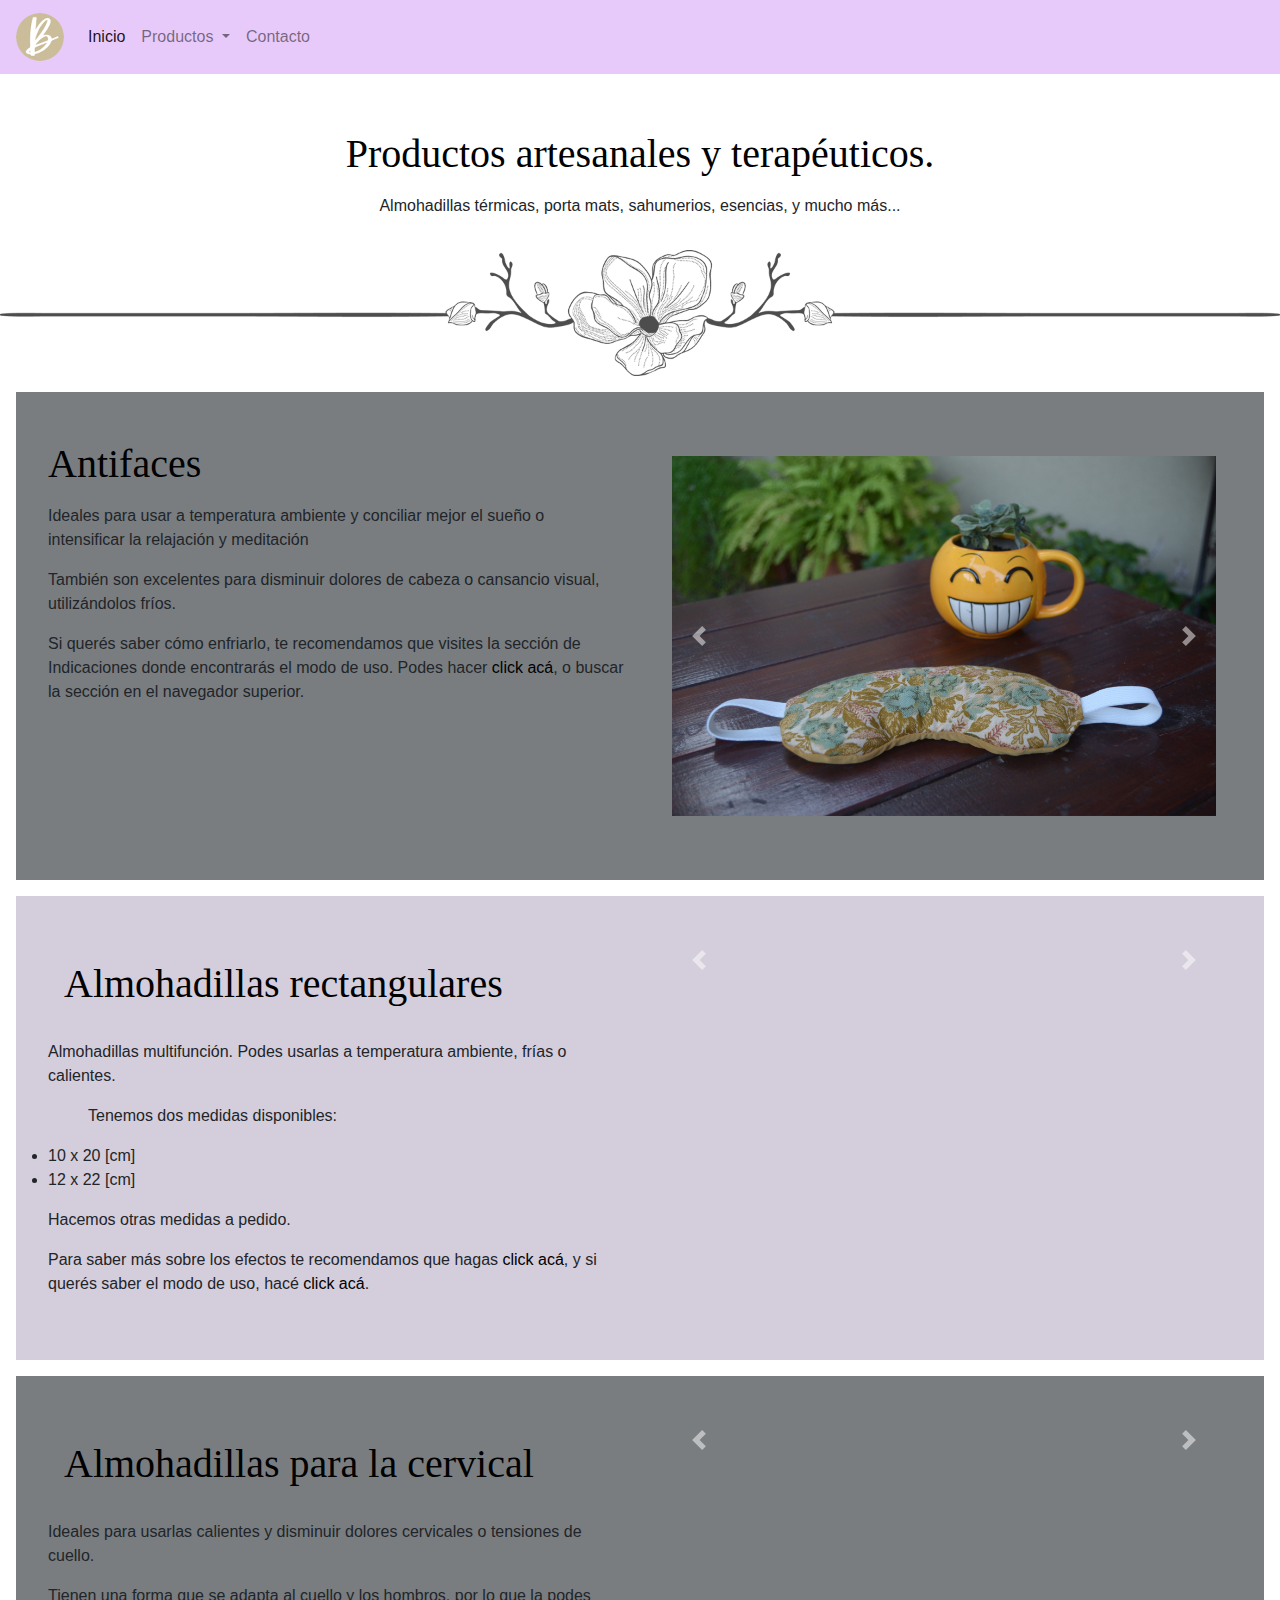
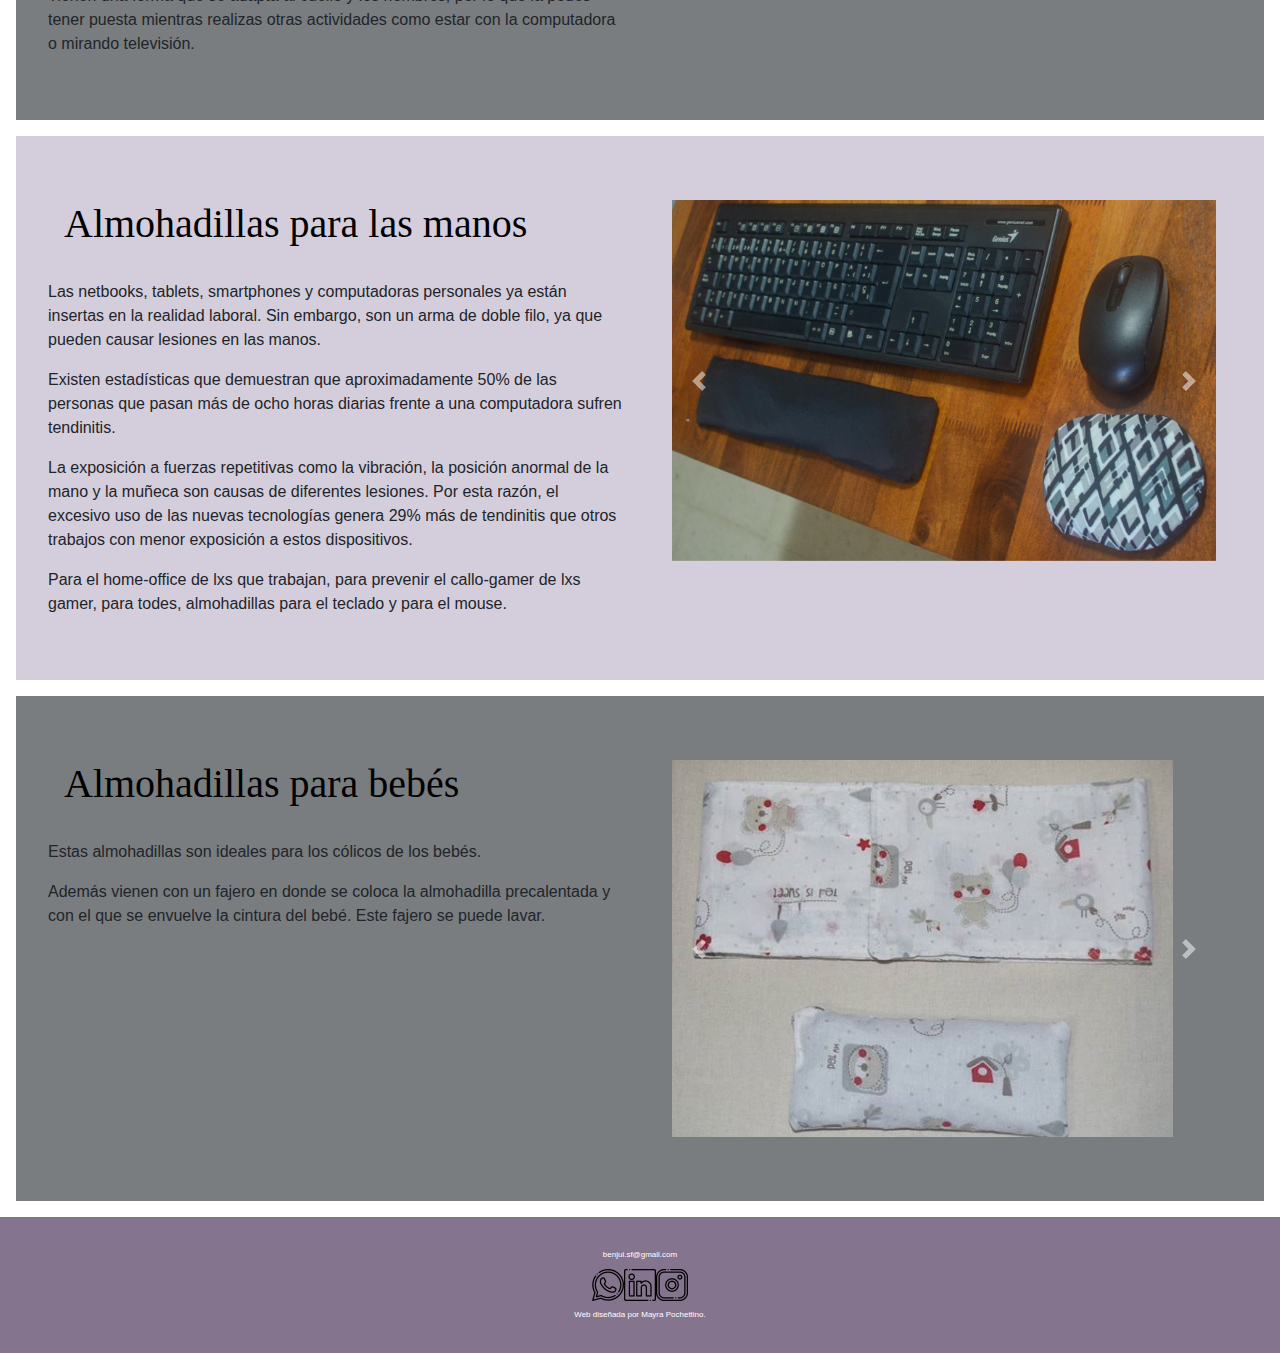
==== Almohadillas.html @ 1a46c36b "varios cambios y agregue almohadillas" ====
<!DOCTYPE html>
<html>

<head>
    <meta charset="utf-8" />
    <title>Benjui - Productos</title>
    <meta name="viewport" content="width=device-width, initial-scale=1.0" />
    <link rel="stylesheet" href="/css/bootstrap.css">

</head>

<body>

    <script src="https://code.jquery.com/jquery-3.4.1.slim.min.js"
        integrity="sha384-J6qa4849blE2+poT4WnyKhv5vZF5SrPo0iEjwBvKU7imGFAV0wwj1yYfoRSJoZ+n"
        crossorigin="anonymous"></script>
    <script src="https://cdn.jsdelivr.net/npm/popper.js@1.16.0/dist/umd/popper.min.js"
        integrity="sha384-Q6E9RHvbIyZFJoft+2mJbHaEWldlvI9IOYy5n3zV9zzTtmI3UksdQRVvoxMfooAo"
        crossorigin="anonymous"></script>
    <script src="https://stackpath.bootstrapcdn.com/bootstrap/4.4.1/js/bootstrap.min.js"
        integrity="sha384-wfSDF2E50Y2D1uUdj0O3uMBJnjuUD4Ih7YwaYd1iqfktj0Uod8GCExl3Og8ifwB6"
        crossorigin="anonymous"></script>

    <header>

        <nav
            class="navbar navbar-expand-lg navbar-light bg-nav justify-content-center mx-auto text-center justify-content-md-center">
            <a class="navbar-brand"> <img src="/iconB48.png"> </a>
            <button class="navbar-toggler" type="button" data-toggle="collapse" data-target="#navbarNav"
                aria-controls="navbarNav" aria-expanded="false" aria-label="Toggle navigation">
                <span class="navbar-toggler-icon"></span>
            </button>
            <div class="collapse navbar-collapse" id="navbarSupportedContent">
                <ul class="navbar-nav mr-auto">
                    <li class="nav-item active text-center">
                        <a class="nav-link" href="index.html">Inicio</a>
                    </li>
                    <li class="nav-item dropdown">
                        <a class="nav-link dropdown-toggle" href="Productos.html" id="navbarDropdown" role="button"
                            data-toggle="dropdown" aria-haspopup="true" aria-expanded="false">
                            Productos<span class="sr-only">(current)</span>
                        </a>
                        <div class="dropdown-menu" aria-labelledby="navbarDropdown">
                            <a class="dropdown-item" href="Almohadillas.html">Almohadillas</a>
                            <a class="dropdown-item" href="#">Porta Mat</a>
                            <a class="dropdown-item" href="#">Kits de regalo</a>
                            <a class="dropdown-item" href="#">Especial fiestas</a>
                            <div class="dropdown-divider"></div>
                        </div>
                    </li>
                    <li class="nav-item">
                        <a class="nav-link" href="Contacto.html">Contacto</a>
                    </li>
                </ul>
            </div>
                  </nav>

        <div id="menu px-lg-5">
            <br />
            <div class="row justify-content-center align-items-center mx-lg-n5">
                <div class="col-auto justify-content-center py-3 px-lg-5 ">
                    <h1 class="text-center m-3">Productos artesanales y terapéuticos.</h1>
                    <p class="text-center m-3">Almohadillas térmicas, porta mats, sahumerios, esencias, y mucho más...
                    </p>
                </div>
            </div>

        </div>
    </header>

    <div class="justify-content-center text-center mx-auto">
        <img src="/separador.png" class="img-fluid rounded ">
    </div>

    <div id="container" class="m-3 p-3 bg-secondary">
        <div class="row justify-content-center align-items-top mx-auto">
            <div class="col-12 col-md-6  m-3 p-3 mx-auto">
                <h1 id="Antifaces">Antifaces</h1>
                <p>Ideales para usar a temperatura ambiente y conciliar mejor el sueño o intensificar la relajación y
                    meditación</p>
                <p>También son excelentes para disminuir dolores de cabeza o cansancio visual, utilizándolos fríos.</p>
                <p>Si querés saber cómo enfriarlo, te recomendamos que visites la sección de Indicaciones donde
                    encontrarás el modo de uso. Podes hacer <a href="Indicaciones.htlm #ModoDeUso">click acá</a>, o
                    buscar la sección en el navegador superior.</p>
            </div>
            <div class="col-12 col-md-6  m-3 p-3 mx-auto">
                <div id="carouselExampleControls" class="carousel slide p-3" data-ride="carousel">
                    <div class="carousel-inner">
                        <div class="carousel-item active">
                            <img src="/benjui/antifaz/antifaz1.JPG" class="d-block img-fluid" alt="" />
                        </div>
                        <div class="carousel-item">
                            <img src="/benjui/antifaz/antifaz2.JPG" class="d-block img-fluid" alt="" />
                        </div>
                        <div class="carousel-item">
                            <img src="/benjui/antifaz/antifaz3.JPG" class="d-block img-fluid" alt="" />
                        </div>
                        <div class="carousel-item">
                            <img src="/benjui/antifaz/antifaz4.JPG" class="d-block img-fluid" alt="" />
                        </div>
                        <div class="carousel-item">
                            <img src="/benjui/antifaz/antifaz5.JPG" class="d-block img-fluid" alt="" />
                        </div>
                    </div>
                    <a class="carousel-control-prev" href="#carouselExampleControls" role="button" data-slide="prev">
                        <span class="carousel-control-prev-icon" aria-hidden="true"></span>
                        <span class="sr-only">Previous</span>
                    </a>
                    <a class="carousel-control-next" href="#carouselExampleControls" role="button" data-slide="next">
                        <span class="carousel-control-next-icon" aria-hidden="true"></span>
                        <span class="sr-only">Next</span>
                    </a>
                </div>
            </div>
        </div>
    </div>



    <div id="container" class="m-3 p-3 bg-primary">
        <div class="row justify-content-center align-items-top mx-auto">
            <div class="col-12 col-md-6  m-3 p-3 mx-auto">
                <h1 id="Almohadillas" class="p-3">Almohadillas rectangulares</h1>
                <p>Almohadillas multifunción. Podes usarlas a temperatura ambiente, frías o calientes.</p>
                <ul>Tenemos dos medidas disponibles:</ul>
                <li>10 x 20 [cm]</li>
                <li>12 x 22 [cm]</li>
                <p>Hacemos otras medidas a pedido.</p>
                <p>Para saber más sobre los efectos te recomendamos que hagas <a href="Efectos.html">click acá</a>, y si
                    querés saber el modo de uso, hacé <a href="Indicaciones.html #ModoDeUso">click acá</a>.</p>
            </div>
            <div class="col-12 col-md-6  m-3 p-3 mx-auto">
                <div id="carouselExampleControls" class="carousel slide p-3" data-ride="carousel">
                    <div class="carousel-inner">
                        <div class="carousel-item active">
                            <img src="/benjui/almohadilla/almohadilla1.JPG" class="d-block img-fluid" alt="" />
                        </div>
                        <div class="carousel-item">
                            <img src="/benjui/almohadilla/almohadilla2.JPG" class="d-block img-fluid" alt="" />
                        </div>
                        <div class="carousel-item">
                            <img src="/benjui/almohadilla/almohadilla3.JPG" class="d-block img-fluid" alt="" />
                        </div>
                        <div class="carousel-item">
                            <img src="/benjui/almohadilla/almohadilla4.JPG" class="d-block img-fluid" alt="" />
                        </div>
                    </div>
                    <a class="carousel-control-prev" href="#carouselExampleControls" role="button" data-slide="prev">
                        <span class="carousel-control-prev-icon" aria-hidden="true"></span>
                        <span class="sr-only">Previous</span>
                    </a>
                    <a class="carousel-control-next" href="#carouselExampleControls" role="button" data-slide="next">
                        <span class="carousel-control-next-icon" aria-hidden="true"></span>
                        <span class="sr-only">Next</span>
                    </a>
                </div>
            </div>
        </div>
    </div>

    <div id="container" class="m-3 p-3 bg-secondary">
        <div class="row justify-content-center align-items-top mx-auto">
            <div class="col-12 col-md-6  m-3 p-3 mx-auto">
                <h1 id="Cervical" class="p-3">Almohadillas para la cervical</h1>
                <p>Ideales para usarlas calientes y disminuir dolores cervicales o tensiones de cuello.</p>
                <p>Tienen una forma que se adapta al cuello y los hombros, por lo que la podes tener puesta mientras
                    realizas otras actividades como estar con la computadora o mirando televisión.</p>
            </div>
            <div class="col-12 col-md-6  m-3 p-3 mx-auto">
                <div id="carouselExampleControls" class="carousel slide p-3" data-ride="carousel">
                    <div class="carousel-inner">
                        <div class="carousel-item active">
                            <img src="/benjui/cervical/cervical1.JPG" class="d-block img-fluid" alt="" />
                        </div>
                        <div class="carousel-item">
                            <img src="/benjui/cervical/cervical2.JPG" class="d-block img-fluid" alt="" />
                        </div>
                    </div>
                    <a class="carousel-control-prev" href="#carouselExampleControls" role="button" data-slide="prev">
                        <span class="carousel-control-prev-icon" aria-hidden="true"></span>
                        <span class="sr-only">Previous</span>
                    </a>
                    <a class="carousel-control-next" href="#carouselExampleControls" role="button" data-slide="next">
                        <span class="carousel-control-next-icon" aria-hidden="true"></span>
                        <span class="sr-only">Next</span>
                    </a>
                </div>
            </div>
        </div>
    </div>

    <div id="container" class="m-3 p-3 bg-primary">
        <div class="row justify-content-center align-items-top mx-auto">
            <div class="col-12 col-md-6  m-3 p-3 mx-auto">
                <h1 id="Computadora" class="p-3">Almohadillas para las manos</h1>
                <p>Las netbooks, tablets, smartphones y computadoras personales ya están insertas en la realidad
                    laboral. Sin embargo, son un arma de doble filo, ya que pueden causar lesiones en las manos.</p>
                <p>Existen estadísticas que demuestran que aproximadamente 50% de las personas que pasan más de ocho
                    horas diarias frente a una computadora sufren tendinitis.</p>
                <p>La exposición a fuerzas repetitivas como la vibración, la posición anormal de la mano y la muñeca son
                    causas de diferentes lesiones. Por esta razón, el excesivo uso de las nuevas tecnologías genera 29%
                    más de tendinitis que otros trabajos
                    con menor exposición a estos dispositivos.
                </p>
                <p>Para el home-office de lxs que trabajan, para prevenir el callo-gamer de lxs gamer, para todes,
                    almohadillas para el teclado y para el mouse.
                </p>
            </div>
            <div class="col-12 col-md-6  m-3 p-3 mx-auto">
                <div id="carouselExampleControls" class="carousel slide p-3" data-ride="carousel">
                    <div class="carousel-inner">
                        <div class="carousel-item active">
                            <img src="/benjui/compu/compu1.jpg" class="d-block img-fluid" alt="" />
                        </div>
                        <div class="carousel-item">
                            <img src="/benjui/compu/compu2.jpg" class="d-block img-fluid" alt="" />
                        </div>
                        <div class="carousel-item">
                            <img src="/benjui/compu/compu3.jpg" class="d-block img-fluid" alt="" />
                        </div>
                        <div class="carousel-item">
                            <img src="/benjui/compu/compu4.jpg" class="d-block img-fluid" alt="" />
                        </div>
                    </div>
                    <a class="carousel-control-prev" href="#carouselExampleControls" role="button" data-slide="prev">
                        <span class="carousel-control-prev-icon" aria-hidden="true"></span>
                        <span class="sr-only">Previous</span>
                    </a>
                    <a class="carousel-control-next" href="#carouselExampleControls" role="button" data-slide="next">
                        <span class="carousel-control-next-icon" aria-hidden="true"></span>
                        <span class="sr-only">Next</span>
                    </a>
                </div>
            </div>
        </div>
    </div>

    <div id="container" class="m-3 bg-secondary p-3">
        <div class="row justify-content-center align-items-top mx-auto">
            <div class="col-12 col-md-6  m-3 p-3 mx-auto">
                <h1 id="Fajero" class="p-3">Almohadillas para bebés</h1>
                <p>Estas almohadillas son ideales para los cólicos de los bebés.</p>
                <p>Además vienen con un fajero en donde se coloca la almohadilla precalentada y con el que se envuelve
                    la cintura del bebé. Este fajero se puede lavar.</p>
            </div>
            <div class="col-12 col-md-6  m-3 p-3 mx-auto">
                <div id="carouselExampleControls" class="carousel slide p-3" data-ride="carousel">
                    <div class="carousel-inner">
                        <div class="carousel-item active">
                            <img src="/benjui/fajero/fajero1.jpg" class="d-block img-fluid" alt="" />
                        </div>
                        <div class="carousel-item">
                            <img src="/benjui/fajero/fajero2.jpg" class="d-block img-fluid" alt="" />
                        </div>
                    </div>
                    <a class="carousel-control-prev" href="#carouselExampleControls" role="button" data-slide="prev">
                        <span class="carousel-control-prev-icon" aria-hidden="true"></span>
                        <span class="sr-only">Previous</span>
                    </a>
                    <a class="carousel-control-next" href="#carouselExampleControls" role="button" data-slide="next">
                        <span class="carousel-control-next-icon" aria-hidden="true"></span>
                        <span class="sr-only">Next</span>
                    </a>
                </div>
            </div>
        </div>
    </div>

     <!--
        <div class="row justify-content-center align-items-top mx-auto">
            <div class="col-12 col-sm-6 col-md-4 col-lg-3 justify-content-center m-3 p-3 mx-auto ">
                <img src="/benjui/antifaz1x1.jpg" class="img-fluid rounded" alt="...">
                <h3>Antifaz</h3>
                <p>Con semillas de lino y flores de lavanda orgánica.</p>
                <a href="#Antifaces"><button type="button" class="btn btn-outline-dark">Ver más</button></a>
            </div>


            <div class="col-12 col-sm-6 col-md-4 col-lg-3 justify-content-center m-3 p-3 mx-auto">
                <img src="/benjui/almohadilla1x1.jpg" class="img-fluid rounded" alt="...">
                <h3>Almohadillas rectangulares</h3>
                <p>Dos medidas disponibles. Se hacen otros tamaños a pedido.</p>
                <a href="#Almohadillas"><button type="button" class="btn btn-outline-dark">Ver más</button></a>
            </div>

            <div class="col-12 col-sm-6 col-md-4 col-lg-3 justify-content-center m-3 p-3 mx-auto">
                <img src="/benjui/cervical1x1.jpg" class="img-fluid rounded" alt="...">
                <h3>Almohadillas cervical</h3>
                <p>Con semillas de trigo y flores de lavanda orgánica.</p>
                <a href="#Cervical"><button type="button" class="btn btn-outline-dark">Ver más</button></a>
            </div>

            <div class="col-12 col-sm-6  col-md-4 col-lg-3 justify-content-center m-3 p-3 mx-auto">
                <img src="/benjui/compu1x1.jpg" class="img-fluid rounded" alt="...">
                <h3>Almohadillas para la computadora</h3>
                <p>Para el teclado y el mouse. </p>
                <a href="#Computadora"><button type="button" class="btn btn-outline-dark">Ver más</button></a>
            </div>

            <div class="col-12 col-sm-6  col-md-4 col-lg-3 justify-content-center m-3 p-3 mx-auto">
                <img src="/benjui/fajero1x1-1.jpg" class="img-fluid rounded" alt="...">
                <h3>Almohadillas para bebés</h3>
                <p>Almohadilla rectangular + fajero.</p>
                <a href="#Fajero"><button type="button" class="btn btn-outline-dark">Ver más</button></a>
            </div>
        </div>
    </div>

    <div class="justify-content-center text-center mx-auto">
        <img src="/separador.png" class="img-fluid rounded ">
    </div>



-->

    <footer>
        <div id="pie">
            </br>
            <p>benjui.sf@gmail.com</p>
            <div class="row justify-content-center align-items-center">
                <a href="https://wa.me/5493424329839"><img src="/wsp.png" /></a>
                <a href="https://ar.linkedin.com/in/maypochettino"><img src="/in.png"></a>
                <a href="https://www.instagram.com/maypochettino/"><img src="/ig.png"></a>
            </div>
            <p>Web diseñada por Mayra Pochettino. </p>
            </br>
        </div>


    </footer>


</body>

</html>
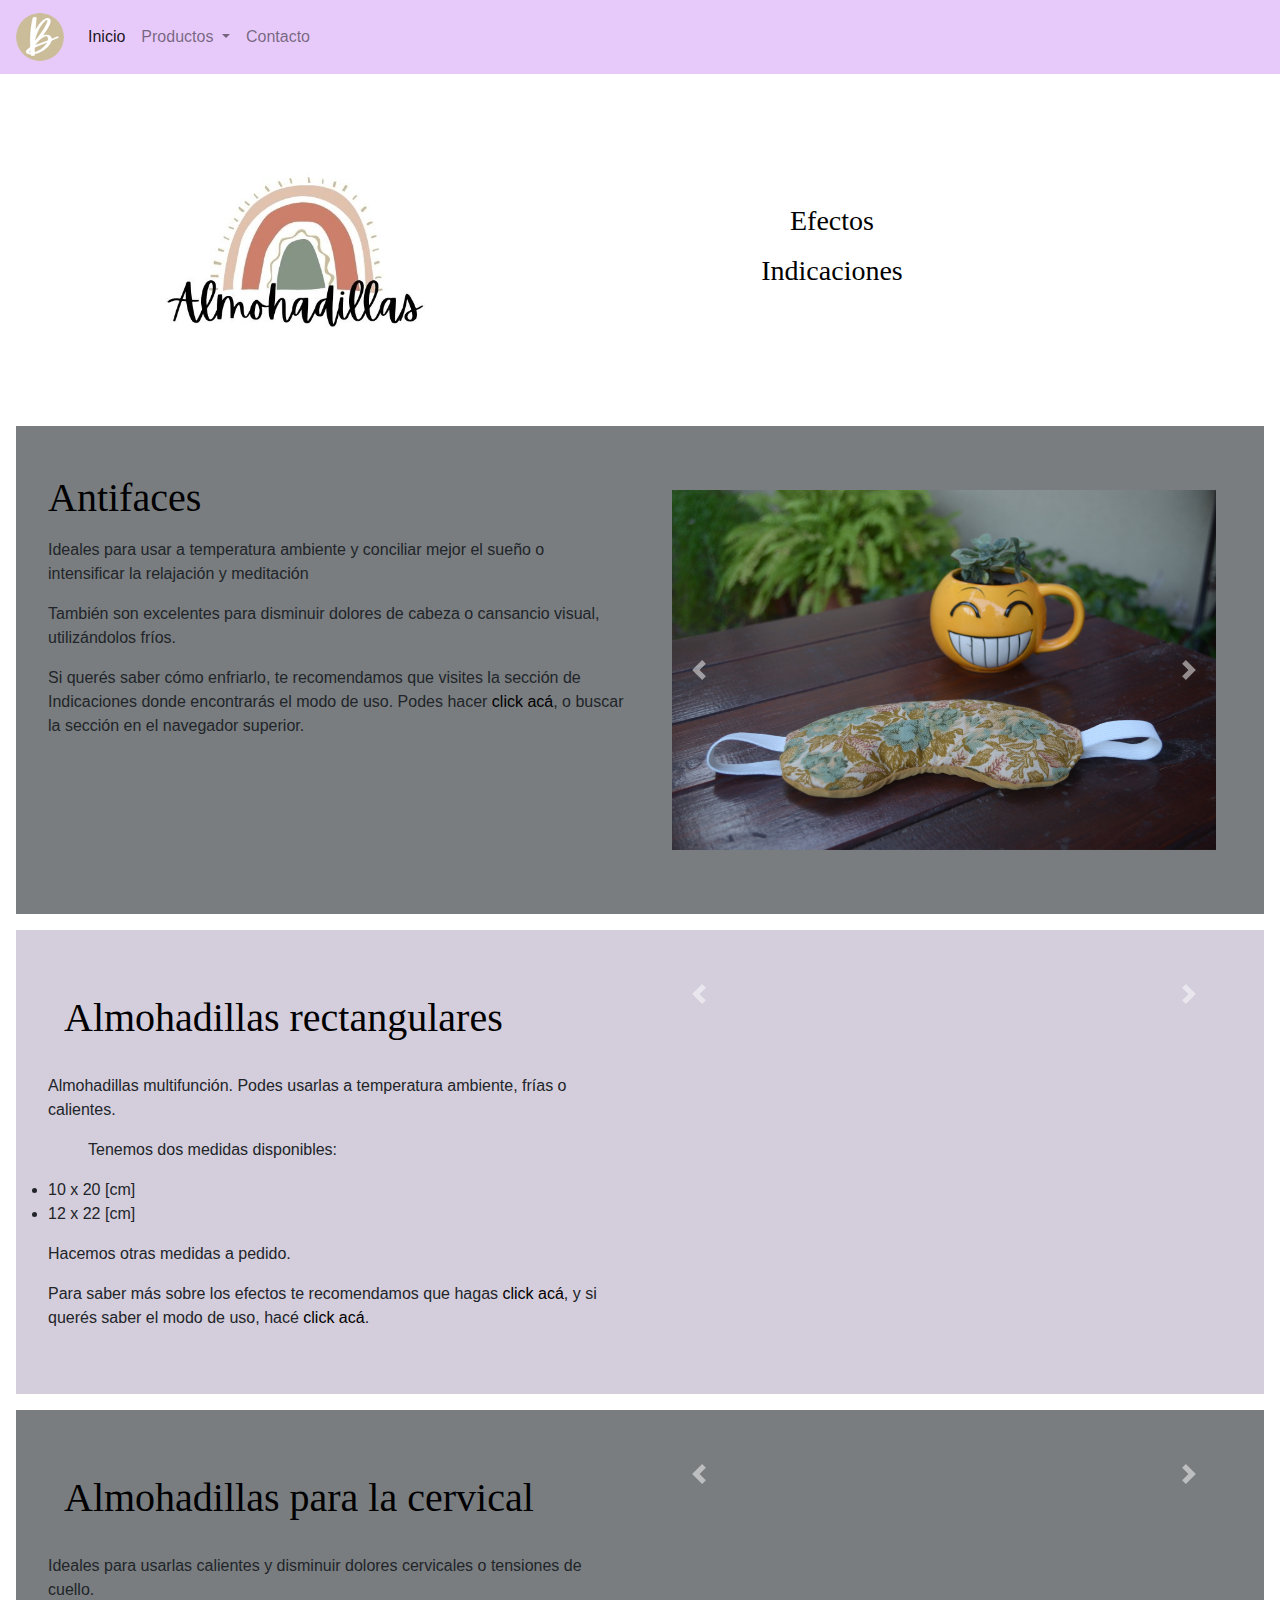
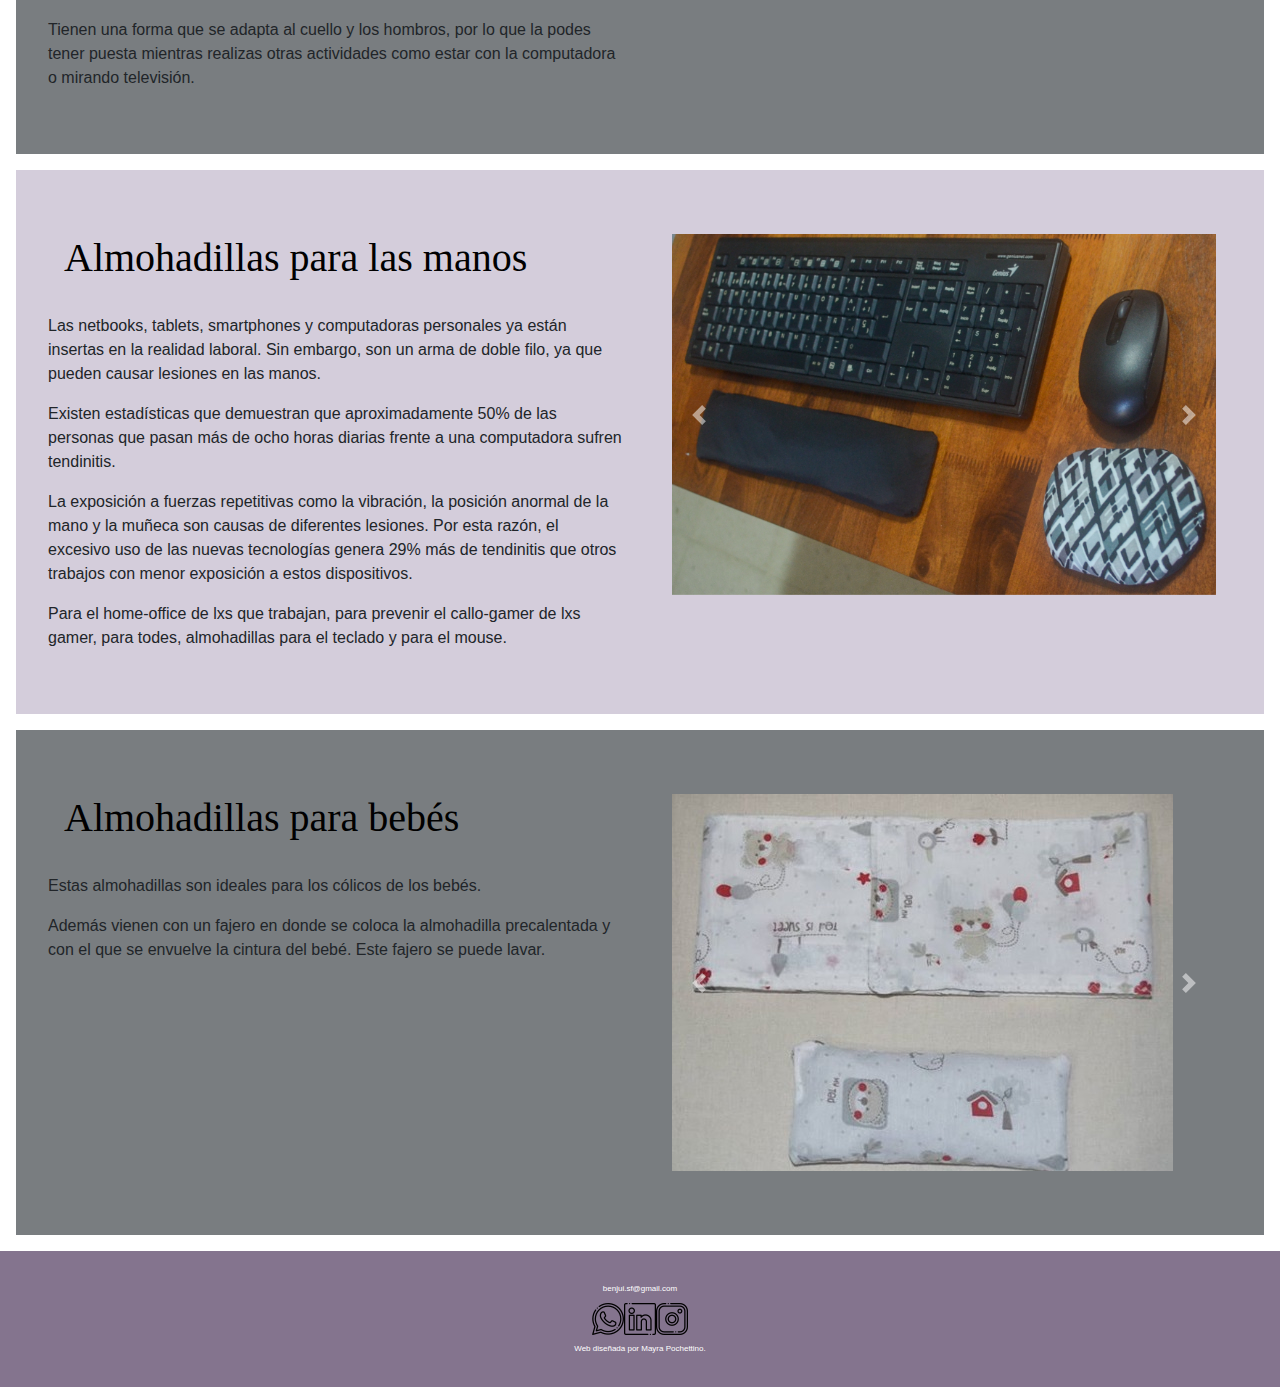
==== commit ab40d762: "cambios" ====
--- a/Almohadillas.html
+++ b/Almohadillas.html
@@ -41,6 +41,7 @@
                             Productos<span class="sr-only">(current)</span>
                         </a>
                         <div class="dropdown-menu" aria-labelledby="navbarDropdown">
+                            <a class="dropdown-item" href="Productos.html">Todos</a>
                             <a class="dropdown-item" href="Almohadillas.html">Almohadillas</a>
                             <a class="dropdown-item" href="#">Porta Mat</a>
                             <a class="dropdown-item" href="#">Kits de regalo</a>
@@ -53,24 +54,24 @@
                     </li>
                 </ul>
             </div>
-                  </nav>
+        </nav>
 
         <div id="menu px-lg-5">
             <br />
             <div class="row justify-content-center align-items-center mx-lg-n5">
-                <div class="col-auto justify-content-center py-3 px-lg-5 ">
-                    <h1 class="text-center m-3">Productos artesanales y terapéuticos.</h1>
-                    <p class="text-center m-3">Almohadillas térmicas, porta mats, sahumerios, esencias, y mucho más...
-                    </p>
-                </div>
-            </div>
-
-        </div>
+                <div class="col-md-3 justify-content-center px-lg-3 ">
+                    <img src="/Almohadillas.jpg" class="rounded w-100" alt="...">
+                </div>
+                <div class="col-md-6 justify-content-center px-lg-3">
+                    <h3 class="text-center">
+                    <ul><a href="Efectos.html">Efectos</a></ul>
+                    <ul><a href="Indicaciones.html">Indicaciones</a></ul>
+                    </h3>
+                </div>
+            </div>
+        </div>
+
     </header>
-
-    <div class="justify-content-center text-center mx-auto">
-        <img src="/separador.png" class="img-fluid rounded ">
-    </div>
 
     <div id="container" class="m-3 p-3 bg-secondary">
         <div class="row justify-content-center align-items-top mx-auto">
@@ -266,7 +267,7 @@
         </div>
     </div>
 
-     <!--
+    <!--
         <div class="row justify-content-center align-items-top mx-auto">
             <div class="col-12 col-sm-6 col-md-4 col-lg-3 justify-content-center m-3 p-3 mx-auto ">
                 <img src="/benjui/antifaz1x1.jpg" class="img-fluid rounded" alt="...">
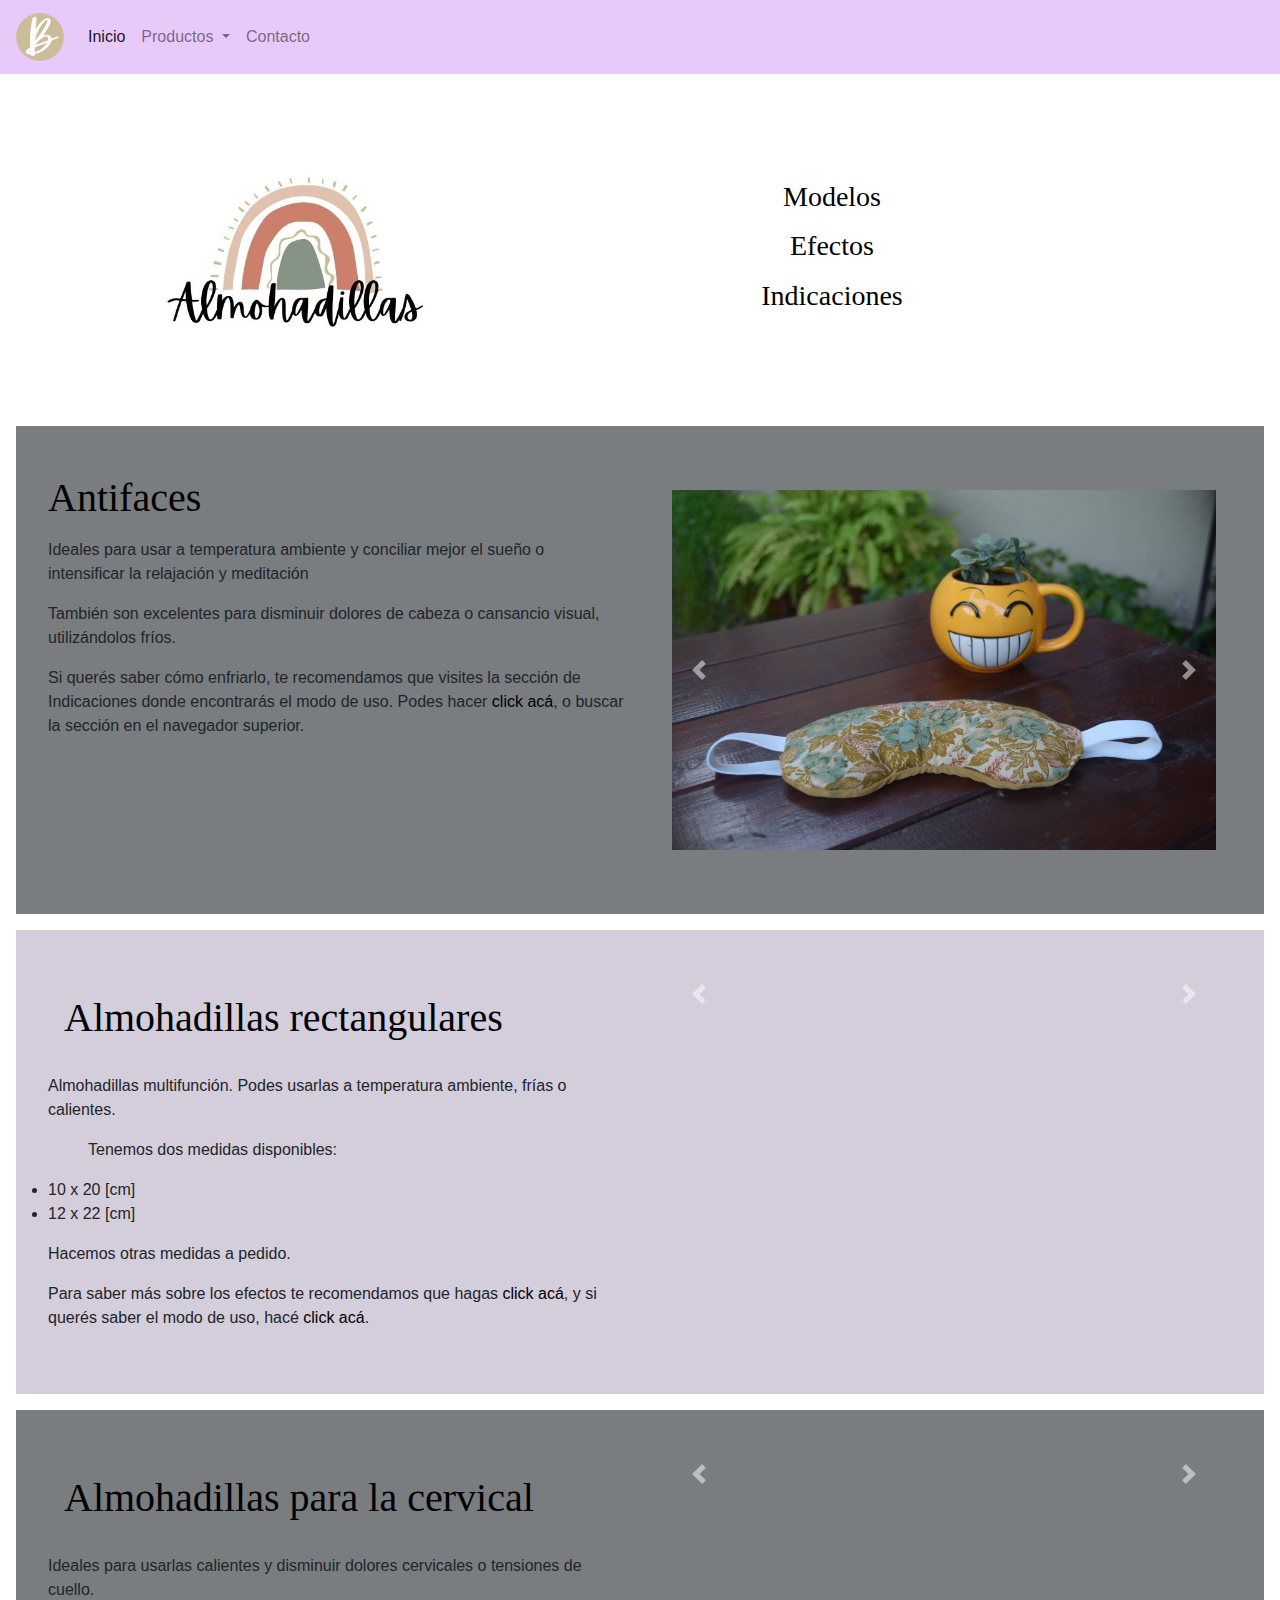
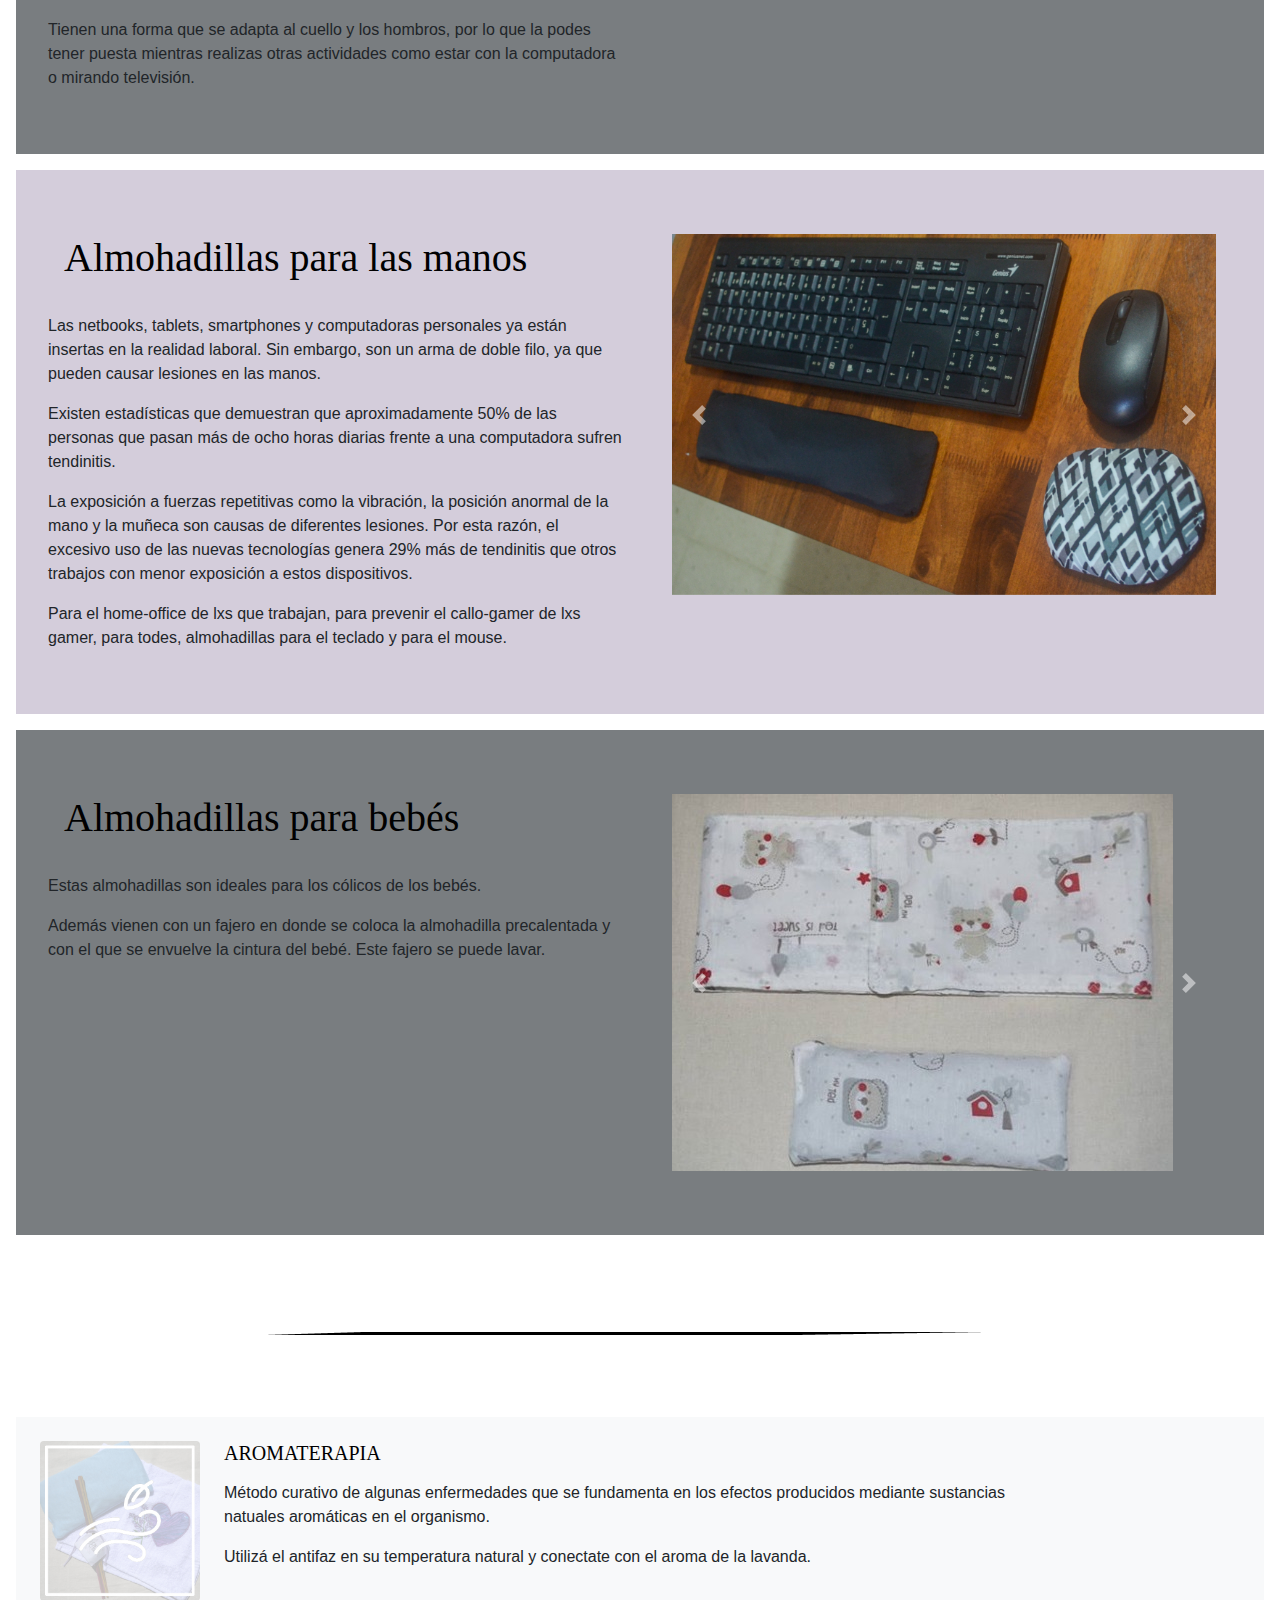
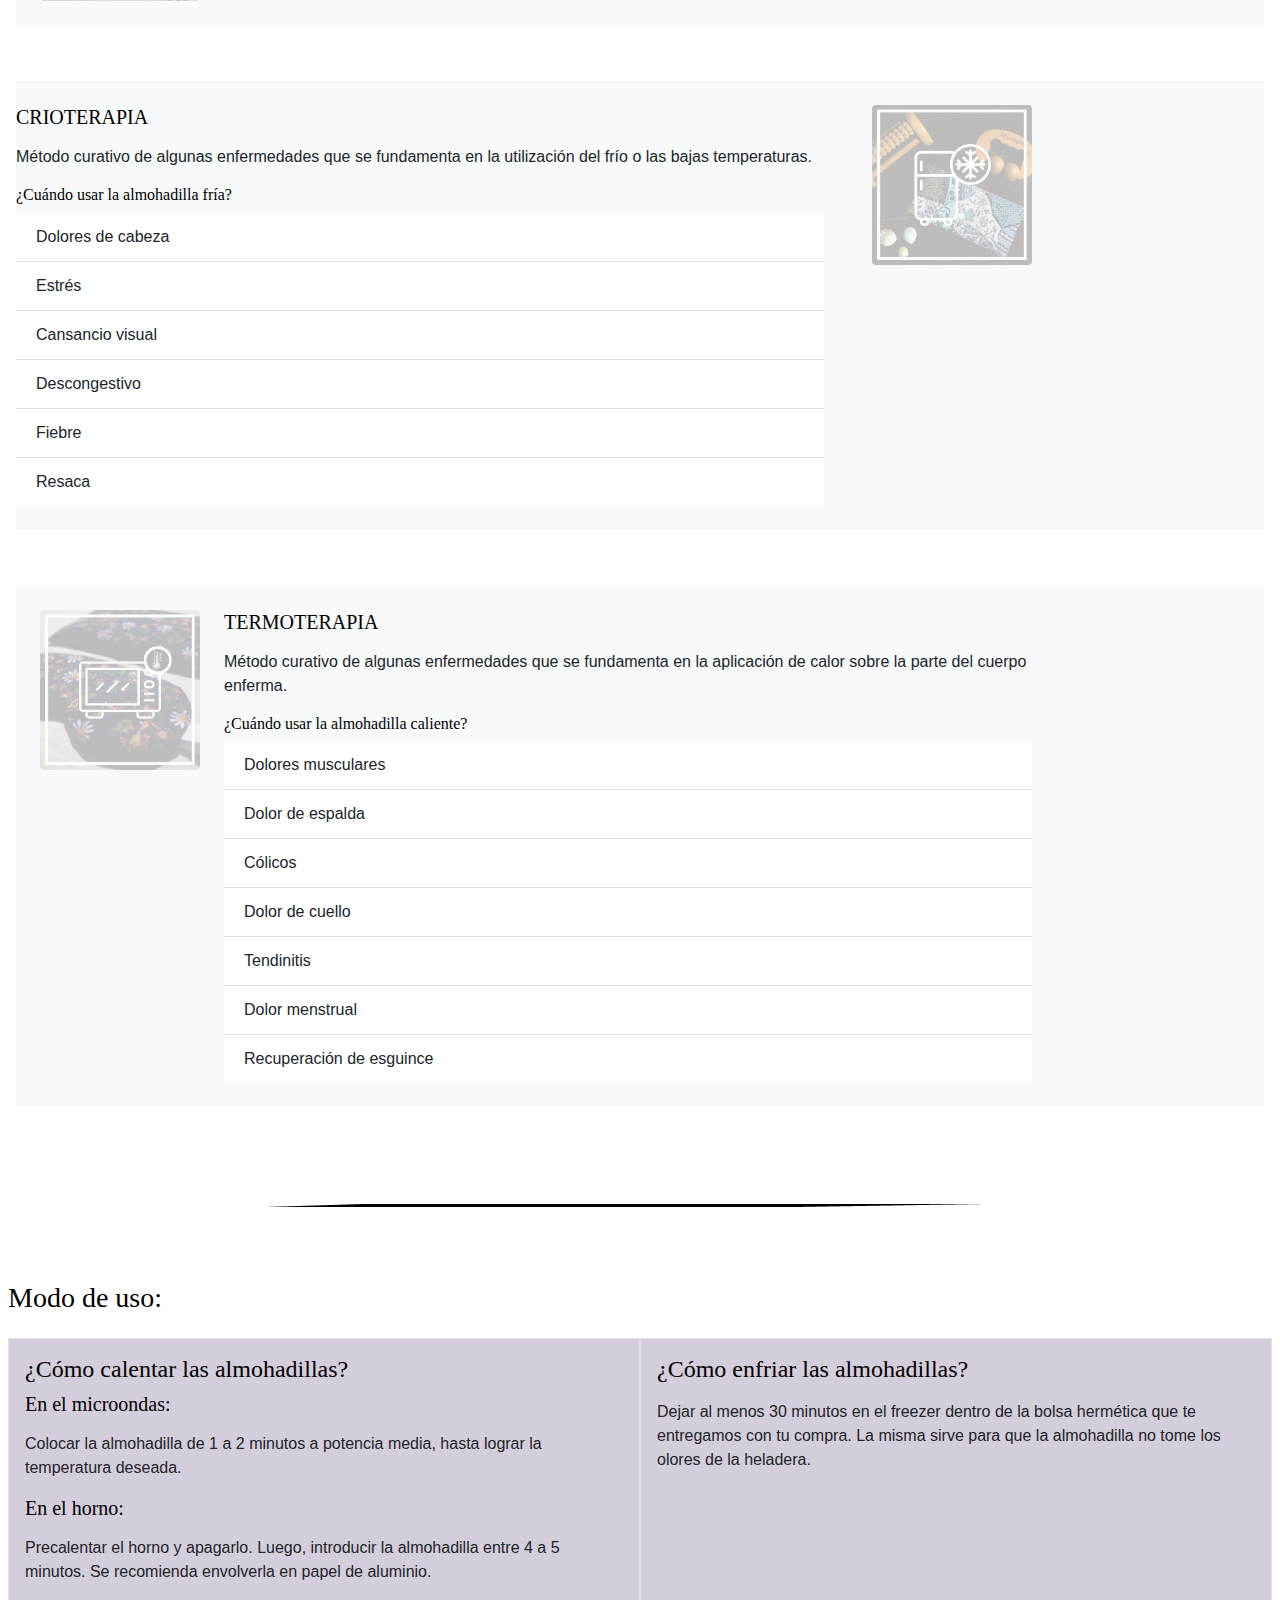
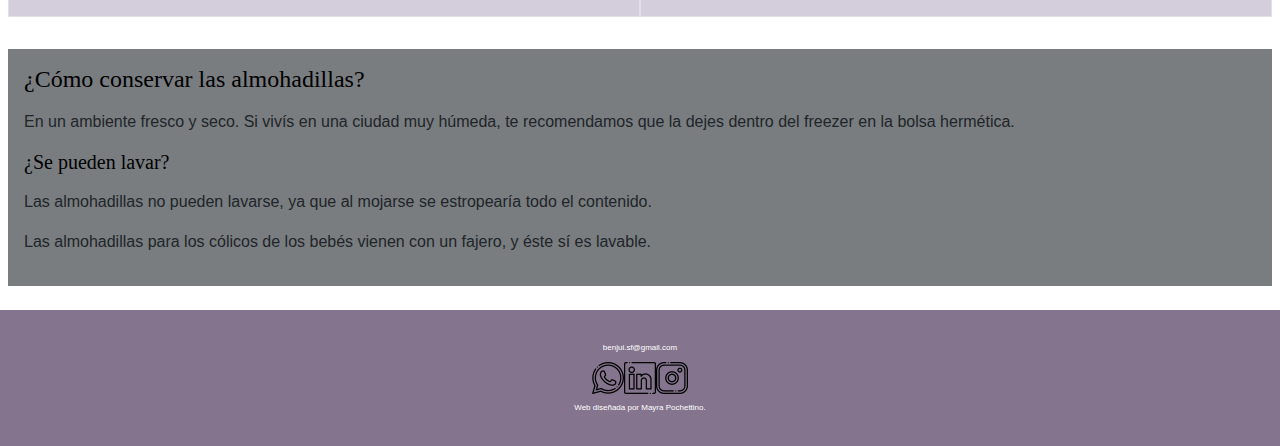
==== commit 4e05b9e1: "cambios" ====
--- a/Almohadillas.html
+++ b/Almohadillas.html
@@ -64,209 +64,324 @@
                 </div>
                 <div class="col-md-6 justify-content-center px-lg-3">
                     <h3 class="text-center">
-                    <ul><a href="Efectos.html">Efectos</a></ul>
-                    <ul><a href="Indicaciones.html">Indicaciones</a></ul>
+                        <ul><a href="Almohadillas.html#Modelos">Modelos</a></ul>
+                        <ul><a href="Almohadillas.html#Efectos">Efectos</a></ul>
+                        <ul><a href="Almohadillas.html#Indicaciones">Indicaciones</a></ul>
                     </h3>
                 </div>
             </div>
         </div>
 
     </header>
-
-    <div id="container" class="m-3 p-3 bg-secondary">
-        <div class="row justify-content-center align-items-top mx-auto">
-            <div class="col-12 col-md-6  m-3 p-3 mx-auto">
-                <h1 id="Antifaces">Antifaces</h1>
-                <p>Ideales para usar a temperatura ambiente y conciliar mejor el sueño o intensificar la relajación y
-                    meditación</p>
-                <p>También son excelentes para disminuir dolores de cabeza o cansancio visual, utilizándolos fríos.</p>
-                <p>Si querés saber cómo enfriarlo, te recomendamos que visites la sección de Indicaciones donde
-                    encontrarás el modo de uso. Podes hacer <a href="Indicaciones.htlm #ModoDeUso">click acá</a>, o
-                    buscar la sección en el navegador superior.</p>
-            </div>
-            <div class="col-12 col-md-6  m-3 p-3 mx-auto">
-                <div id="carouselExampleControls" class="carousel slide p-3" data-ride="carousel">
-                    <div class="carousel-inner">
-                        <div class="carousel-item active">
-                            <img src="/benjui/antifaz/antifaz1.JPG" class="d-block img-fluid" alt="" />
-                        </div>
-                        <div class="carousel-item">
-                            <img src="/benjui/antifaz/antifaz2.JPG" class="d-block img-fluid" alt="" />
-                        </div>
-                        <div class="carousel-item">
-                            <img src="/benjui/antifaz/antifaz3.JPG" class="d-block img-fluid" alt="" />
-                        </div>
-                        <div class="carousel-item">
-                            <img src="/benjui/antifaz/antifaz4.JPG" class="d-block img-fluid" alt="" />
-                        </div>
-                        <div class="carousel-item">
-                            <img src="/benjui/antifaz/antifaz5.JPG" class="d-block img-fluid" alt="" />
-                        </div>
+    <div id="Modelos">
+        <div id="container" class="m-3 p-3 bg-secondary">
+            <div class="row justify-content-center align-items-top mx-auto">
+                <div class="col-12 col-md-6  m-3 p-3 mx-auto">
+                    <h1 id="Antifaces">Antifaces</h1>
+                    <p>Ideales para usar a temperatura ambiente y conciliar mejor el sueño o intensificar la relajación
+                        y
+                        meditación</p>
+                    <p>También son excelentes para disminuir dolores de cabeza o cansancio visual, utilizándolos fríos.
+                    </p>
+                    <p>Si querés saber cómo enfriarlo, te recomendamos que visites la sección de Indicaciones donde
+                        encontrarás el modo de uso. Podes hacer <a href="Indicaciones.htlm #ModoDeUso">click acá</a>, o
+                        buscar la sección en el navegador superior.</p>
+                </div>
+                <div class="col-12 col-md-6  m-3 p-3 mx-auto">
+                    <div id="carouselExampleControls" class="carousel slide p-3" data-ride="carousel">
+                        <div class="carousel-inner">
+                            <div class="carousel-item active">
+                                <img src="/benjui/antifaz/antifaz1.JPG" class="d-block img-fluid" alt="" />
+                            </div>
+                            <div class="carousel-item">
+                                <img src="/benjui/antifaz/antifaz2.JPG" class="d-block img-fluid" alt="" />
+                            </div>
+                            <div class="carousel-item">
+                                <img src="/benjui/antifaz/antifaz3.JPG" class="d-block img-fluid" alt="" />
+                            </div>
+                            <div class="carousel-item">
+                                <img src="/benjui/antifaz/antifaz4.JPG" class="d-block img-fluid" alt="" />
+                            </div>
+                            <div class="carousel-item">
+                                <img src="/benjui/antifaz/antifaz5.JPG" class="d-block img-fluid" alt="" />
+                            </div>
+                        </div>
+                        <a class="carousel-control-prev" href="#carouselExampleControls" role="button"
+                            data-slide="prev">
+                            <span class="carousel-control-prev-icon" aria-hidden="true"></span>
+                            <span class="sr-only">Previous</span>
+                        </a>
+                        <a class="carousel-control-next" href="#carouselExampleControls" role="button"
+                            data-slide="next">
+                            <span class="carousel-control-next-icon" aria-hidden="true"></span>
+                            <span class="sr-only">Next</span>
+                        </a>
                     </div>
-                    <a class="carousel-control-prev" href="#carouselExampleControls" role="button" data-slide="prev">
-                        <span class="carousel-control-prev-icon" aria-hidden="true"></span>
-                        <span class="sr-only">Previous</span>
-                    </a>
-                    <a class="carousel-control-next" href="#carouselExampleControls" role="button" data-slide="next">
-                        <span class="carousel-control-next-icon" aria-hidden="true"></span>
-                        <span class="sr-only">Next</span>
-                    </a>
-                </div>
-            </div>
-        </div>
-    </div>
-
-
-
-    <div id="container" class="m-3 p-3 bg-primary">
-        <div class="row justify-content-center align-items-top mx-auto">
-            <div class="col-12 col-md-6  m-3 p-3 mx-auto">
-                <h1 id="Almohadillas" class="p-3">Almohadillas rectangulares</h1>
-                <p>Almohadillas multifunción. Podes usarlas a temperatura ambiente, frías o calientes.</p>
-                <ul>Tenemos dos medidas disponibles:</ul>
-                <li>10 x 20 [cm]</li>
-                <li>12 x 22 [cm]</li>
-                <p>Hacemos otras medidas a pedido.</p>
-                <p>Para saber más sobre los efectos te recomendamos que hagas <a href="Efectos.html">click acá</a>, y si
-                    querés saber el modo de uso, hacé <a href="Indicaciones.html #ModoDeUso">click acá</a>.</p>
-            </div>
-            <div class="col-12 col-md-6  m-3 p-3 mx-auto">
-                <div id="carouselExampleControls" class="carousel slide p-3" data-ride="carousel">
-                    <div class="carousel-inner">
-                        <div class="carousel-item active">
-                            <img src="/benjui/almohadilla/almohadilla1.JPG" class="d-block img-fluid" alt="" />
-                        </div>
-                        <div class="carousel-item">
-                            <img src="/benjui/almohadilla/almohadilla2.JPG" class="d-block img-fluid" alt="" />
-                        </div>
-                        <div class="carousel-item">
-                            <img src="/benjui/almohadilla/almohadilla3.JPG" class="d-block img-fluid" alt="" />
-                        </div>
-                        <div class="carousel-item">
-                            <img src="/benjui/almohadilla/almohadilla4.JPG" class="d-block img-fluid" alt="" />
-                        </div>
+                </div>
+            </div>
+        </div>
+
+        <div id="container" class="m-3 p-3 bg-primary">
+            <div class="row justify-content-center align-items-top mx-auto">
+                <div class="col-12 col-md-6  m-3 p-3 mx-auto">
+                    <h1 id="Almohadillas" class="p-3">Almohadillas rectangulares</h1>
+                    <p>Almohadillas multifunción. Podes usarlas a temperatura ambiente, frías o calientes.</p>
+                    <ul>Tenemos dos medidas disponibles:</ul>
+                    <li>10 x 20 [cm]</li>
+                    <li>12 x 22 [cm]</li>
+                    <p>Hacemos otras medidas a pedido.</p>
+                    <p>Para saber más sobre los efectos te recomendamos que hagas <a href="Efectos.html">click acá</a>,
+                        y si
+                        querés saber el modo de uso, hacé <a href="Indicaciones.html #ModoDeUso">click acá</a>.</p>
+                </div>
+                <div class="col-12 col-md-6  m-3 p-3 mx-auto">
+                    <div id="carouselExampleControls" class="carousel slide p-3" data-ride="carousel">
+                        <div class="carousel-inner">
+                            <div class="carousel-item active">
+                                <img src="/benjui/almohadilla/almohadilla1.JPG" class="d-block img-fluid" alt="" />
+                            </div>
+                            <div class="carousel-item">
+                                <img src="/benjui/almohadilla/almohadilla2.JPG" class="d-block img-fluid" alt="" />
+                            </div>
+                            <div class="carousel-item">
+                                <img src="/benjui/almohadilla/almohadilla3.JPG" class="d-block img-fluid" alt="" />
+                            </div>
+                            <div class="carousel-item">
+                                <img src="/benjui/almohadilla/almohadilla4.JPG" class="d-block img-fluid" alt="" />
+                            </div>
+                        </div>
+                        <a class="carousel-control-prev" href="#carouselExampleControls" role="button"
+                            data-slide="prev">
+                            <span class="carousel-control-prev-icon" aria-hidden="true"></span>
+                            <span class="sr-only">Previous</span>
+                        </a>
+                        <a class="carousel-control-next" href="#carouselExampleControls" role="button"
+                            data-slide="next">
+                            <span class="carousel-control-next-icon" aria-hidden="true"></span>
+                            <span class="sr-only">Next</span>
+                        </a>
                     </div>
-                    <a class="carousel-control-prev" href="#carouselExampleControls" role="button" data-slide="prev">
-                        <span class="carousel-control-prev-icon" aria-hidden="true"></span>
-                        <span class="sr-only">Previous</span>
-                    </a>
-                    <a class="carousel-control-next" href="#carouselExampleControls" role="button" data-slide="next">
-                        <span class="carousel-control-next-icon" aria-hidden="true"></span>
-                        <span class="sr-only">Next</span>
-                    </a>
-                </div>
-            </div>
-        </div>
-    </div>
-
-    <div id="container" class="m-3 p-3 bg-secondary">
-        <div class="row justify-content-center align-items-top mx-auto">
-            <div class="col-12 col-md-6  m-3 p-3 mx-auto">
-                <h1 id="Cervical" class="p-3">Almohadillas para la cervical</h1>
-                <p>Ideales para usarlas calientes y disminuir dolores cervicales o tensiones de cuello.</p>
-                <p>Tienen una forma que se adapta al cuello y los hombros, por lo que la podes tener puesta mientras
-                    realizas otras actividades como estar con la computadora o mirando televisión.</p>
-            </div>
-            <div class="col-12 col-md-6  m-3 p-3 mx-auto">
-                <div id="carouselExampleControls" class="carousel slide p-3" data-ride="carousel">
-                    <div class="carousel-inner">
-                        <div class="carousel-item active">
-                            <img src="/benjui/cervical/cervical1.JPG" class="d-block img-fluid" alt="" />
-                        </div>
-                        <div class="carousel-item">
-                            <img src="/benjui/cervical/cervical2.JPG" class="d-block img-fluid" alt="" />
-                        </div>
+                </div>
+            </div>
+        </div>
+
+        <div id="container" class="m-3 p-3 bg-secondary">
+            <div class="row justify-content-center align-items-top mx-auto">
+                <div class="col-12 col-md-6  m-3 p-3 mx-auto">
+                    <h1 id="Cervical" class="p-3">Almohadillas para la cervical</h1>
+                    <p>Ideales para usarlas calientes y disminuir dolores cervicales o tensiones de cuello.</p>
+                    <p>Tienen una forma que se adapta al cuello y los hombros, por lo que la podes tener puesta mientras
+                        realizas otras actividades como estar con la computadora o mirando televisión.</p>
+                </div>
+                <div class="col-12 col-md-6  m-3 p-3 mx-auto">
+                    <div id="carouselExampleControls" class="carousel slide p-3" data-ride="carousel">
+                        <div class="carousel-inner">
+                            <div class="carousel-item active">
+                                <img src="/benjui/cervical/cervical1.JPG" class="d-block img-fluid" alt="" />
+                            </div>
+                            <div class="carousel-item">
+                                <img src="/benjui/cervical/cervical2.JPG" class="d-block img-fluid" alt="" />
+                            </div>
+                        </div>
+                        <a class="carousel-control-prev" href="#carouselExampleControls" role="button"
+                            data-slide="prev">
+                            <span class="carousel-control-prev-icon" aria-hidden="true"></span>
+                            <span class="sr-only">Previous</span>
+                        </a>
+                        <a class="carousel-control-next" href="#carouselExampleControls" role="button"
+                            data-slide="next">
+                            <span class="carousel-control-next-icon" aria-hidden="true"></span>
+                            <span class="sr-only">Next</span>
+                        </a>
                     </div>
-                    <a class="carousel-control-prev" href="#carouselExampleControls" role="button" data-slide="prev">
-                        <span class="carousel-control-prev-icon" aria-hidden="true"></span>
-                        <span class="sr-only">Previous</span>
-                    </a>
-                    <a class="carousel-control-next" href="#carouselExampleControls" role="button" data-slide="next">
-                        <span class="carousel-control-next-icon" aria-hidden="true"></span>
-                        <span class="sr-only">Next</span>
-                    </a>
-                </div>
-            </div>
-        </div>
-    </div>
-
-    <div id="container" class="m-3 p-3 bg-primary">
-        <div class="row justify-content-center align-items-top mx-auto">
-            <div class="col-12 col-md-6  m-3 p-3 mx-auto">
-                <h1 id="Computadora" class="p-3">Almohadillas para las manos</h1>
-                <p>Las netbooks, tablets, smartphones y computadoras personales ya están insertas en la realidad
-                    laboral. Sin embargo, son un arma de doble filo, ya que pueden causar lesiones en las manos.</p>
-                <p>Existen estadísticas que demuestran que aproximadamente 50% de las personas que pasan más de ocho
-                    horas diarias frente a una computadora sufren tendinitis.</p>
-                <p>La exposición a fuerzas repetitivas como la vibración, la posición anormal de la mano y la muñeca son
-                    causas de diferentes lesiones. Por esta razón, el excesivo uso de las nuevas tecnologías genera 29%
-                    más de tendinitis que otros trabajos
-                    con menor exposición a estos dispositivos.
+                </div>
+            </div>
+        </div>
+
+        <div id="container" class="m-3 p-3 bg-primary">
+            <div class="row justify-content-center align-items-top mx-auto">
+                <div class="col-12 col-md-6  m-3 p-3 mx-auto">
+                    <h1 id="Computadora" class="p-3">Almohadillas para las manos</h1>
+                    <p>Las netbooks, tablets, smartphones y computadoras personales ya están insertas en la realidad
+                        laboral. Sin embargo, son un arma de doble filo, ya que pueden causar lesiones en las manos.</p>
+                    <p>Existen estadísticas que demuestran que aproximadamente 50% de las personas que pasan más de ocho
+                        horas diarias frente a una computadora sufren tendinitis.</p>
+                    <p>La exposición a fuerzas repetitivas como la vibración, la posición anormal de la mano y la muñeca
+                        son
+                        causas de diferentes lesiones. Por esta razón, el excesivo uso de las nuevas tecnologías genera
+                        29%
+                        más de tendinitis que otros trabajos
+                        con menor exposición a estos dispositivos.
+                    </p>
+                    <p>Para el home-office de lxs que trabajan, para prevenir el callo-gamer de lxs gamer, para todes,
+                        almohadillas para el teclado y para el mouse.
+                    </p>
+                </div>
+                <div class="col-12 col-md-6  m-3 p-3 mx-auto">
+                    <div id="carouselExampleControls" class="carousel slide p-3" data-ride="carousel">
+                        <div class="carousel-inner">
+                            <div class="carousel-item active">
+                                <img src="/benjui/compu/compu1.jpg" class="d-block img-fluid" alt="" />
+                            </div>
+                            <div class="carousel-item">
+                                <img src="/benjui/compu/compu2.jpg" class="d-block img-fluid" alt="" />
+                            </div>
+                            <div class="carousel-item">
+                                <img src="/benjui/compu/compu3.jpg" class="d-block img-fluid" alt="" />
+                            </div>
+                            <div class="carousel-item">
+                                <img src="/benjui/compu/compu4.jpg" class="d-block img-fluid" alt="" />
+                            </div>
+                        </div>
+                        <a class="carousel-control-prev" href="#carouselExampleControls" role="button"
+                            data-slide="prev">
+                            <span class="carousel-control-prev-icon" aria-hidden="true"></span>
+                            <span class="sr-only">Previous</span>
+                        </a>
+                        <a class="carousel-control-next" href="#carouselExampleControls" role="button"
+                            data-slide="next">
+                            <span class="carousel-control-next-icon" aria-hidden="true"></span>
+                            <span class="sr-only">Next</span>
+                        </a>
+                    </div>
+                </div>
+            </div>
+        </div>
+
+        <div id="container" class="m-3 bg-secondary p-3">
+            <div class="row justify-content-center align-items-top mx-auto">
+                <div class="col-12 col-md-6  m-3 p-3 mx-auto">
+                    <h1 id="Fajero" class="p-3">Almohadillas para bebés</h1>
+                    <p>Estas almohadillas son ideales para los cólicos de los bebés.</p>
+                    <p>Además vienen con un fajero en donde se coloca la almohadilla precalentada y con el que se
+                        envuelve
+                        la cintura del bebé. Este fajero se puede lavar.</p>
+                </div>
+                <div class="col-12 col-md-6  m-3 p-3 mx-auto">
+                    <div id="carouselExampleControls" class="carousel slide p-3" data-ride="carousel">
+                        <div class="carousel-inner">
+                            <div class="carousel-item active">
+                                <img src="/benjui/fajero/fajero1.jpg" class="d-block img-fluid" alt="" />
+                            </div>
+                            <div class="carousel-item">
+                                <img src="/benjui/fajero/fajero2.jpg" class="d-block img-fluid" alt="" />
+                            </div>
+                        </div>
+                        <a class="carousel-control-prev" href="#carouselExampleControls" role="button"
+                            data-slide="prev">
+                            <span class="carousel-control-prev-icon" aria-hidden="true"></span>
+                            <span class="sr-only">Previous</span>
+                        </a>
+                        <a class="carousel-control-next" href="#carouselExampleControls" role="button"
+                            data-slide="next">
+                            <span class="carousel-control-next-icon" aria-hidden="true"></span>
+                            <span class="sr-only">Next</span>
+                        </a>
+                    </div>
+                </div>
+            </div>
+        </div>
+    </div>
+    <div class="justify-content-center text-center mx-auto">
+        <img src="/separador.png" class="img-fluid rounded ">
+    </div>
+
+    <div id="Efectos">
+
+        <div class="row no-gutters bg-light position-relative m-3">
+            <div class="col-md-2 mb-md-0 p-4 text-center">
+                <img src="/benjui/ambiente.jpg" class="img-fluid rounded" alt="...">
+            </div>
+            <div class="col-md-8 position-static p-4 pl-md-0">
+                <h5>AROMATERAPIA</h5>
+                <p>M&eacute;todo curativo de algunas enfermedades que se fundamenta en los efectos producidos mediante
+                    sustancias natuales arom&aacute;ticas en el organismo.
                 </p>
-                <p>Para el home-office de lxs que trabajan, para prevenir el callo-gamer de lxs gamer, para todes,
-                    almohadillas para el teclado y para el mouse.
+                <p>Utiliz&aacute; el antifaz en su temperatura natural y conectate con el aroma de la lavanda.
                 </p>
-            </div>
-            <div class="col-12 col-md-6  m-3 p-3 mx-auto">
-                <div id="carouselExampleControls" class="carousel slide p-3" data-ride="carousel">
-                    <div class="carousel-inner">
-                        <div class="carousel-item active">
-                            <img src="/benjui/compu/compu1.jpg" class="d-block img-fluid" alt="" />
-                        </div>
-                        <div class="carousel-item">
-                            <img src="/benjui/compu/compu2.jpg" class="d-block img-fluid" alt="" />
-                        </div>
-                        <div class="carousel-item">
-                            <img src="/benjui/compu/compu3.jpg" class="d-block img-fluid" alt="" />
-                        </div>
-                        <div class="carousel-item">
-                            <img src="/benjui/compu/compu4.jpg" class="d-block img-fluid" alt="" />
-                        </div>
-                    </div>
-                    <a class="carousel-control-prev" href="#carouselExampleControls" role="button" data-slide="prev">
-                        <span class="carousel-control-prev-icon" aria-hidden="true"></span>
-                        <span class="sr-only">Previous</span>
-                    </a>
-                    <a class="carousel-control-next" href="#carouselExampleControls" role="button" data-slide="next">
-                        <span class="carousel-control-next-icon" aria-hidden="true"></span>
-                        <span class="sr-only">Next</span>
-                    </a>
-                </div>
-            </div>
-        </div>
-    </div>
-
-    <div id="container" class="m-3 bg-secondary p-3">
-        <div class="row justify-content-center align-items-top mx-auto">
-            <div class="col-12 col-md-6  m-3 p-3 mx-auto">
-                <h1 id="Fajero" class="p-3">Almohadillas para bebés</h1>
-                <p>Estas almohadillas son ideales para los cólicos de los bebés.</p>
-                <p>Además vienen con un fajero en donde se coloca la almohadilla precalentada y con el que se envuelve
-                    la cintura del bebé. Este fajero se puede lavar.</p>
-            </div>
-            <div class="col-12 col-md-6  m-3 p-3 mx-auto">
-                <div id="carouselExampleControls" class="carousel slide p-3" data-ride="carousel">
-                    <div class="carousel-inner">
-                        <div class="carousel-item active">
-                            <img src="/benjui/fajero/fajero1.jpg" class="d-block img-fluid" alt="" />
-                        </div>
-                        <div class="carousel-item">
-                            <img src="/benjui/fajero/fajero2.jpg" class="d-block img-fluid" alt="" />
-                        </div>
-                    </div>
-                    <a class="carousel-control-prev" href="#carouselExampleControls" role="button" data-slide="prev">
-                        <span class="carousel-control-prev-icon" aria-hidden="true"></span>
-                        <span class="sr-only">Previous</span>
-                    </a>
-                    <a class="carousel-control-next" href="#carouselExampleControls" role="button" data-slide="next">
-                        <span class="carousel-control-next-icon" aria-hidden="true"></span>
-                        <span class="sr-only">Next</span>
-                    </a>
-                </div>
-            </div>
-        </div>
-    </div>
-
+                <!-- Esto es para poner un link: <a href="#" class="stretched-link">Go somewhere</a>-->
+            </div>
+        </div>
+        <br />
+        <div class="row no-gutters bg-light position-relative m-3">
+            <div class="col-md-8 position-static p-4 pl-md-0">
+                <h5>CRIOTERAPIA</h5>
+                <p>M&eacute;todo curativo de algunas enfermedades que se fundamenta en la utilizaci&oacute;n del
+                    fr&iacute;o o las bajas temperaturas.
+                </p>
+                <h6>¿Cu&aacute;ndo usar la almohadilla fr&iacute;a?</h6>
+                <ul class="list-group list-group-flush">
+                    <li class="list-group-item">Dolores de cabeza</li>
+                    <li class="list-group-item">Estr&eacute;s</li>
+                    <li class="list-group-item">Cansancio visual</li>
+                    <li class="list-group-item">Descongestivo</li>
+                    <li class="list-group-item">Fiebre</li>
+                    <li class="list-group-item">Resaca</li>
+                </ul>
+
+                <!-- Esto es para poner un link: <a href="#" class="stretched-link">Go somewhere</a>-->
+            </div>
+            <div class="col-md-2 mb-md-0 p-4 text-center">
+                <img src="/benjui/frio.jpg" class="img-fluid rounded" alt="...">
+            </div>
+        </div>
+
+        <br />
+        <div class="row no-gutters bg-light position-relative m-3">
+            <div class="col-md-2 mb-md-0 p-4 text-center">
+                <img src="/benjui/calor.jpg" class="img-fluid rounded" alt="...">
+            </div>
+            <div class="col-md-8 position-static p-4 pl-md-0">
+                <h5>TERMOTERAPIA</h5>
+                <p>M&eacute;todo curativo de algunas enfermedades que se fundamenta en la aplicaci&oacute;n de calor
+                    sobre la parte del cuerpo enferma.
+                </p>
+                <h6>¿Cu&aacute;ndo usar la almohadilla caliente?</h6>
+                <ul class="list-group list-group-flush">
+                    <li class="list-group-item">Dolores musculares</li>
+                    <li class="list-group-item">Dolor de espalda</li>
+                    <li class="list-group-item">C&oacute;licos</li>
+                    <li class="list-group-item">Dolor de cuello</li>
+                    <li class="list-group-item">Tendinitis</li>
+                    <li class="list-group-item">Dolor menstrual</li>
+                    <li class="list-group-item">Recuperaci&oacute;n de esguince</li>
+                </ul>
+                <!-- Esto es para poner un link: <a href="#" class="stretched-link">Go somewhere</a>-->
+            </div>
+        </div>
+    </div>
+    <div class="justify-content-center text-center mx-auto">
+        <img src="/separador.png" class="img-fluid rounded ">
+    </div>
+
+
+    <div id="Indicaciones" class="m-2">
+        <h3 id="ModoDeUso">Modo de uso:</h3>
+        <div class="row justify-content-center align-items-top mx-auto m-2">
+            <div class="col-12 col-md-6 justify-content-center m-3 p-3 mx-auto bg-primary border">
+                <h4>¿Cómo calentar las almohadillas?</h4>
+                <h5>En el microondas:</h5>
+                <p>Colocar la almohadilla de 1 a 2 minutos a potencia media, hasta lograr la temperatura deseada.</p>
+                <h5>En el horno:</h5>
+                <p>Precalentar el horno y apagarlo. Luego, introducir la almohadilla entre 4 a 5 minutos. Se recomienda
+                    envolverla en papel de aluminio.</p>
+            </div>
+            <div class="col-12 col-md-6 justify-content-center m-3 p-3 mx-auto bg-primary border">
+                <h4>¿Cómo enfriar las almohadillas?</h4>
+                <p>Dejar al menos 30 minutos en el freezer dentro de la bolsa hermética que te entregamos con tu compra.
+                    La misma sirve para que la almohadilla no tome los olores de la heladera.</p>
+            </div>
+            <div class="w-100"></div>
+            <div class="col m-3 justify-content-center mx-auto p-3 bg-secondary">
+                <h4>¿Cómo conservar las almohadillas?</h4>
+                <p>En un ambiente fresco y seco. Si vivís en una ciudad muy húmeda, te recomendamos que la dejes dentro
+                    del freezer en la bolsa hermética.</p>
+                <h5>¿Se pueden lavar?</h5>
+                <p>Las almohadillas no pueden lavarse, ya que al mojarse se estropearía todo el contenido.</p>
+                <p>Las almohadillas para los cólicos de los bebés vienen con un fajero, y éste sí es lavable.</p>
+            </div>
+        </div>
+    </div>
     <!--
         <div class="row justify-content-center align-items-top mx-auto">
             <div class="col-12 col-sm-6 col-md-4 col-lg-3 justify-content-center m-3 p-3 mx-auto ">
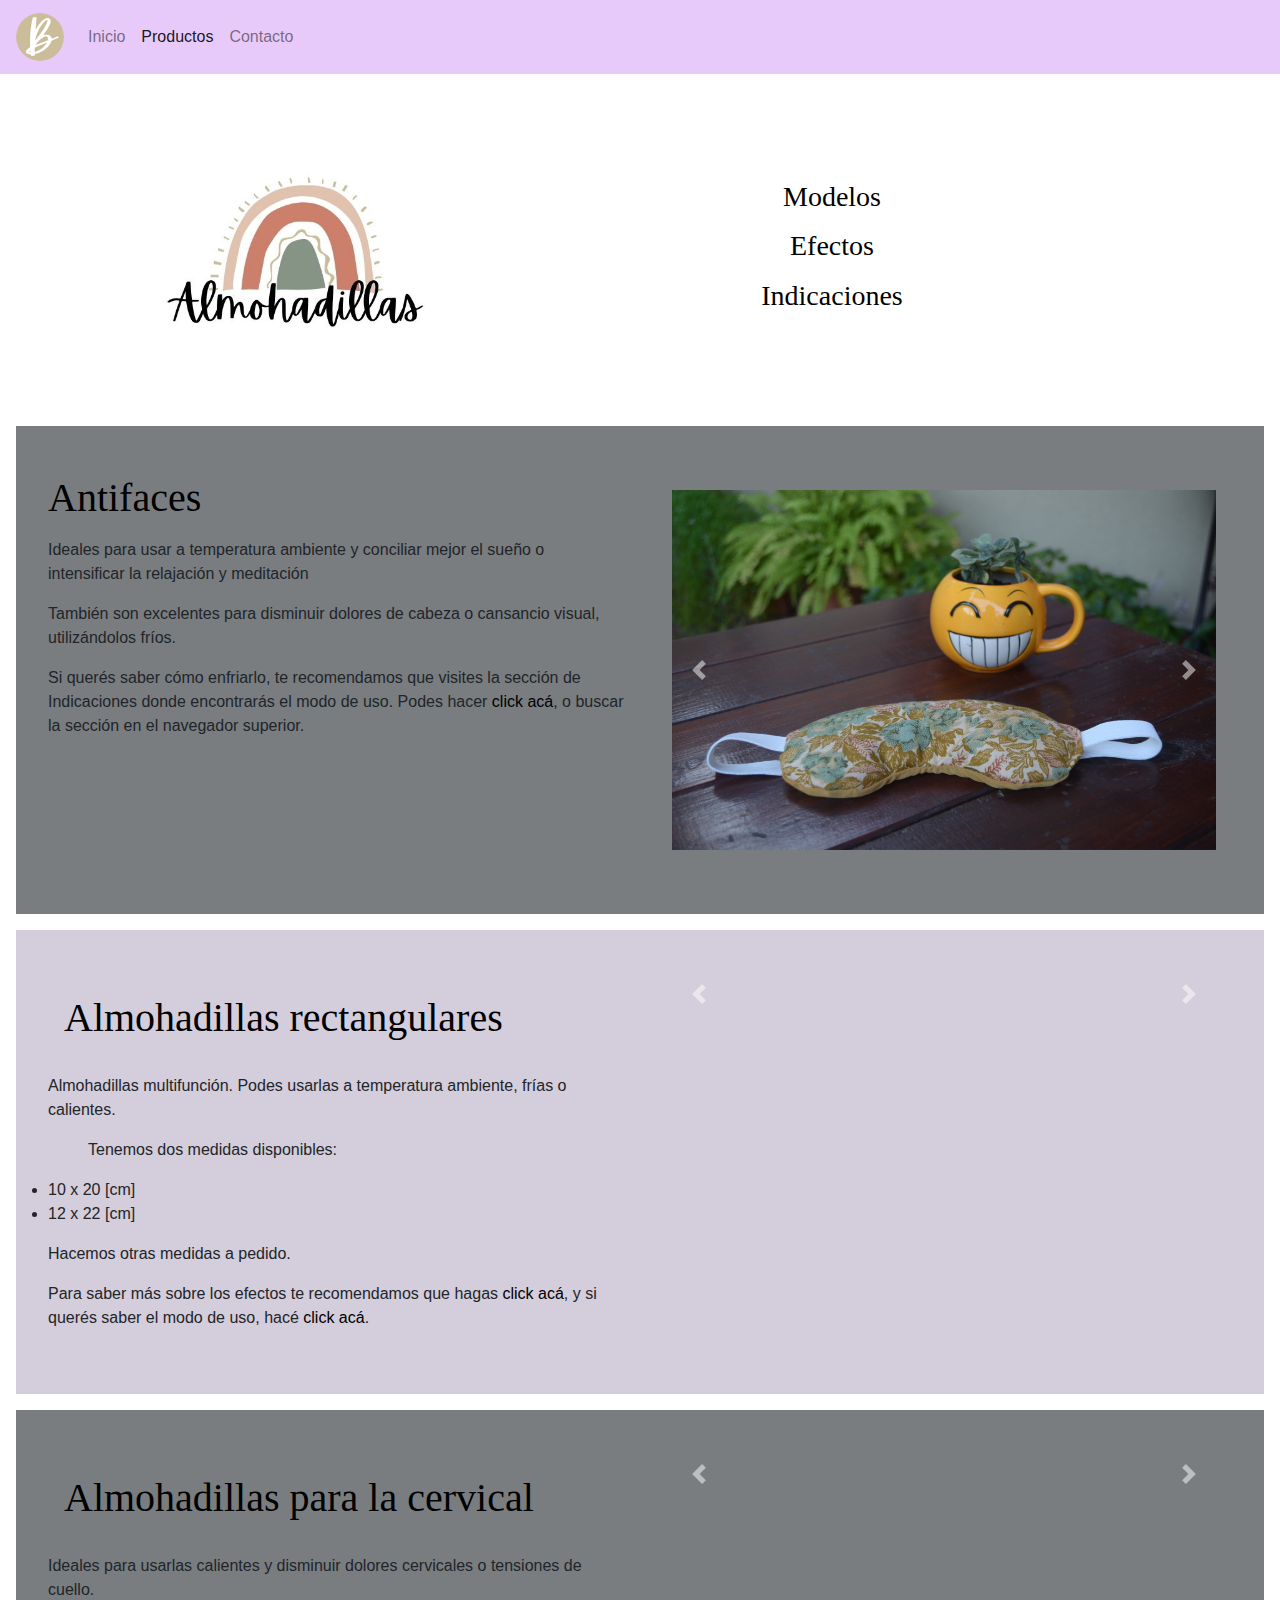
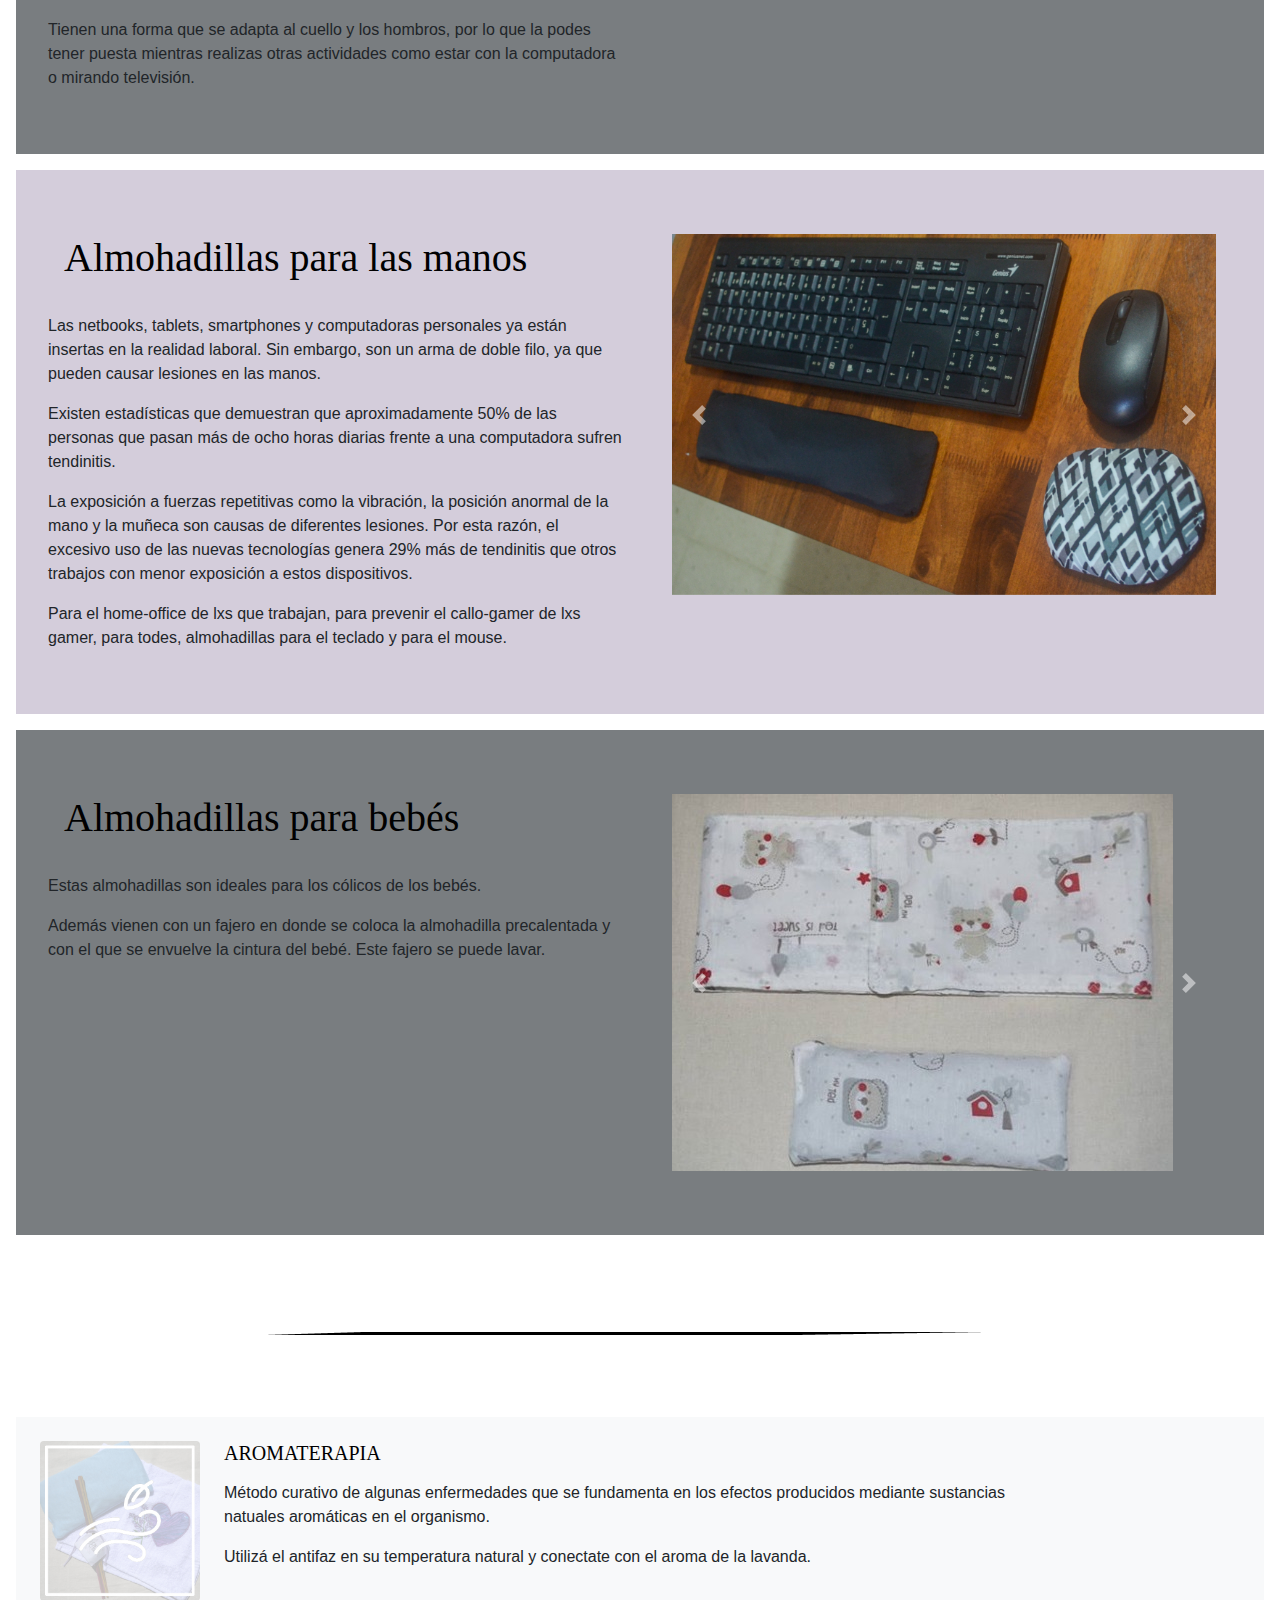
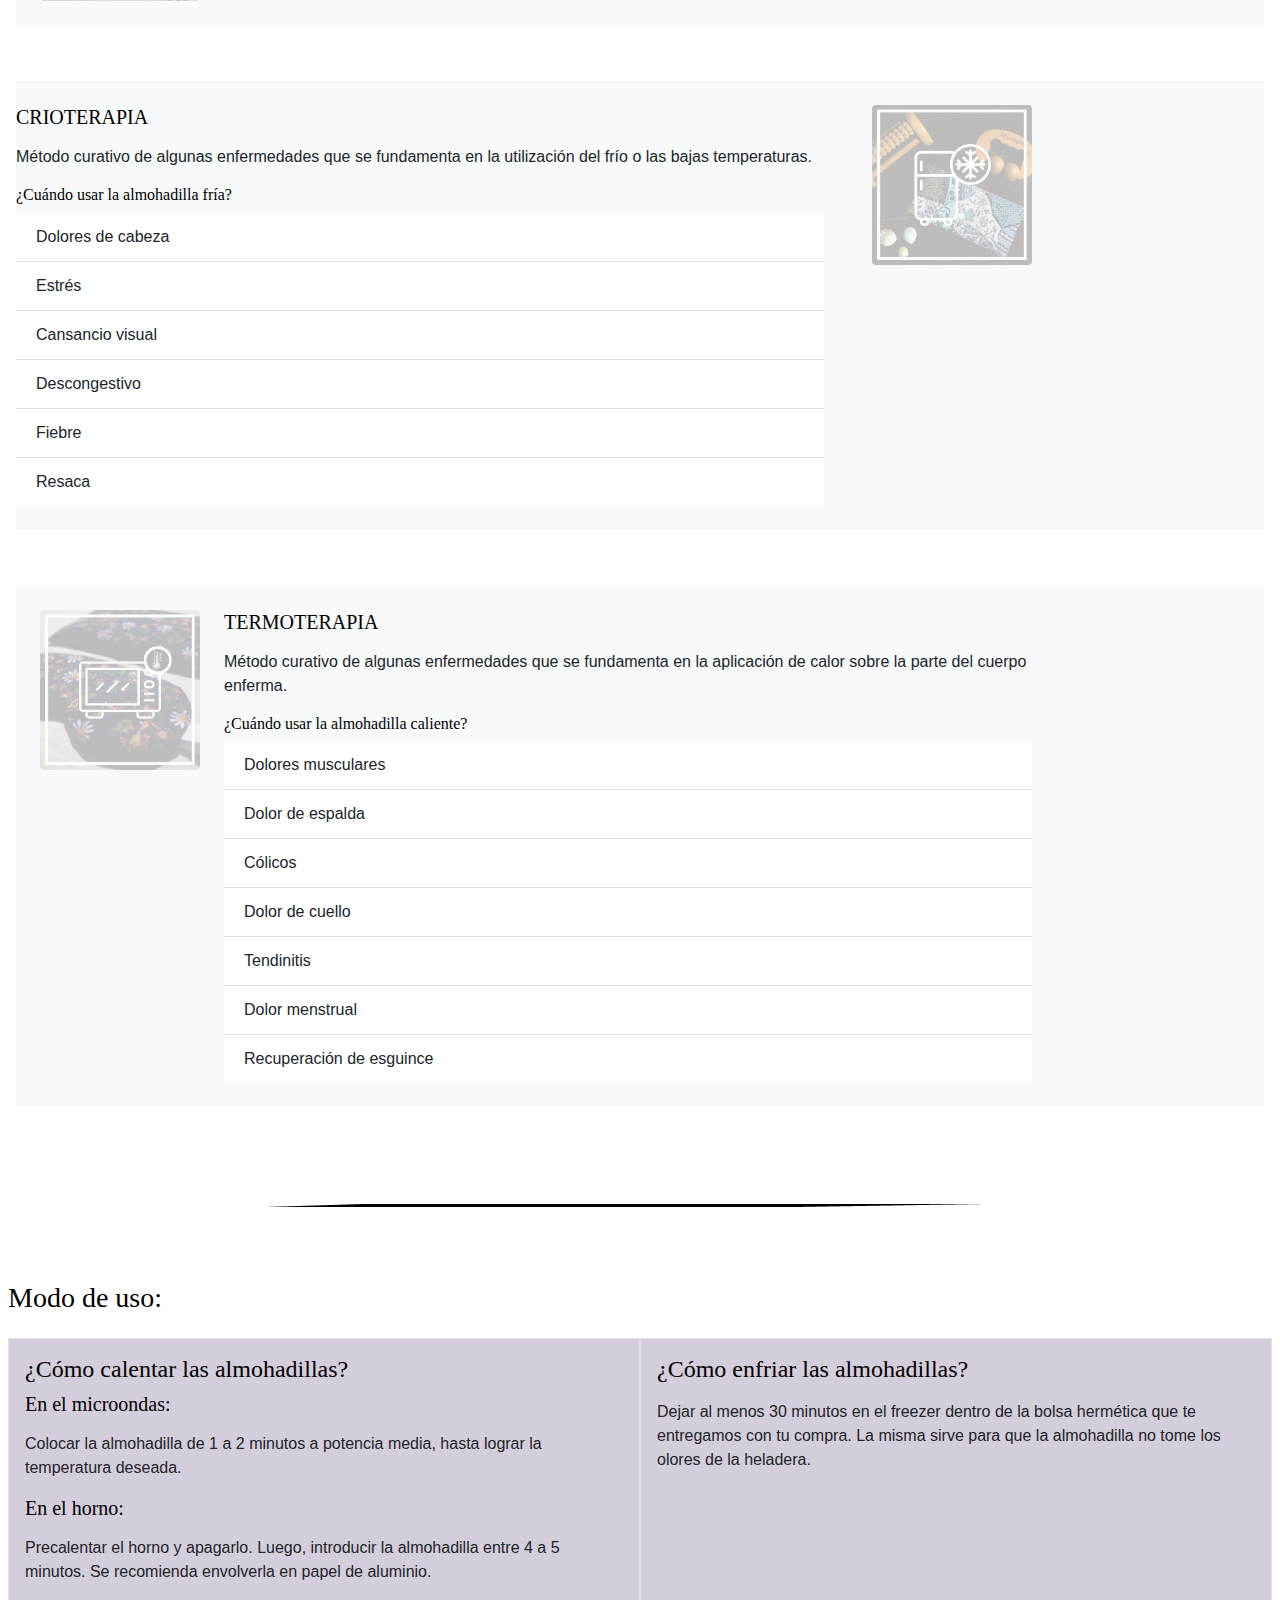
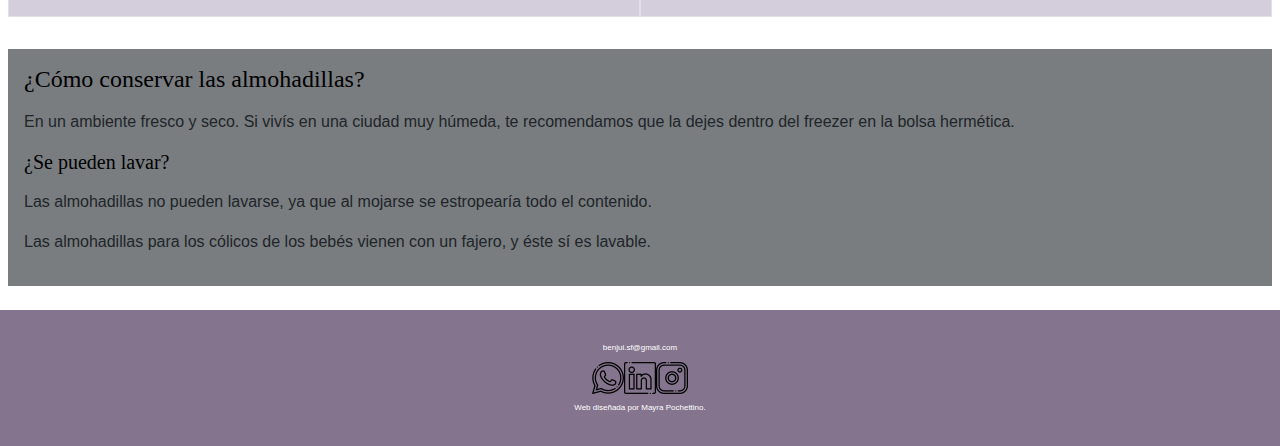
==== commit 40cdd74f: "cambioS" ====
--- a/Almohadillas.html
+++ b/Almohadillas.html
@@ -23,37 +23,25 @@
 
     <header>
 
-        <nav
-            class="navbar navbar-expand-lg navbar-light bg-nav justify-content-center mx-auto text-center justify-content-md-center">
+        <nav class="navbar navbar-expand-lg navbar-light bg-nav justify-content-center mx-auto text-center">
             <a class="navbar-brand"> <img src="/iconB48.png"> </a>
-            <button class="navbar-toggler" type="button" data-toggle="collapse" data-target="#navbarNav"
-                aria-controls="navbarNav" aria-expanded="false" aria-label="Toggle navigation">
+            <button class="navbar-toggler" type="button" data-toggle="collapse" data-target="#navbarNav" aria-controls="navbarNav" aria-expanded="false" aria-label="Toggle navigation">
                 <span class="navbar-toggler-icon"></span>
-            </button>
+              </button>
             <div class="collapse navbar-collapse" id="navbarSupportedContent">
                 <ul class="navbar-nav mr-auto">
-                    <li class="nav-item active text-center">
-                        <a class="nav-link" href="index.html">Inicio</a>
+                    <li class="nav-item">
+                        <a class="nav-link" href="index.html">Inicio<span class="sr-only">(current)</span></a>
                     </li>
-                    <li class="nav-item dropdown">
-                        <a class="nav-link dropdown-toggle" href="Productos.html" id="navbarDropdown" role="button"
-                            data-toggle="dropdown" aria-haspopup="true" aria-expanded="false">
-                            Productos<span class="sr-only">(current)</span>
-                        </a>
-                        <div class="dropdown-menu" aria-labelledby="navbarDropdown">
-                            <a class="dropdown-item" href="Productos.html">Todos</a>
-                            <a class="dropdown-item" href="Almohadillas.html">Almohadillas</a>
-                            <a class="dropdown-item" href="#">Porta Mat</a>
-                            <a class="dropdown-item" href="#">Kits de regalo</a>
-                            <a class="dropdown-item" href="#">Especial fiestas</a>
-                            <div class="dropdown-divider"></div>
-                        </div>
+                    <li class="nav-item  active text-center">
+                        <a class="nav-link" href="Productos.html">Productos<span class="sr-only">(current)</span></a>
                     </li>
                     <li class="nav-item">
                         <a class="nav-link" href="Contacto.html">Contacto</a>
                     </li>
                 </ul>
             </div>
+
         </nav>
 
         <div id="menu px-lg-5">
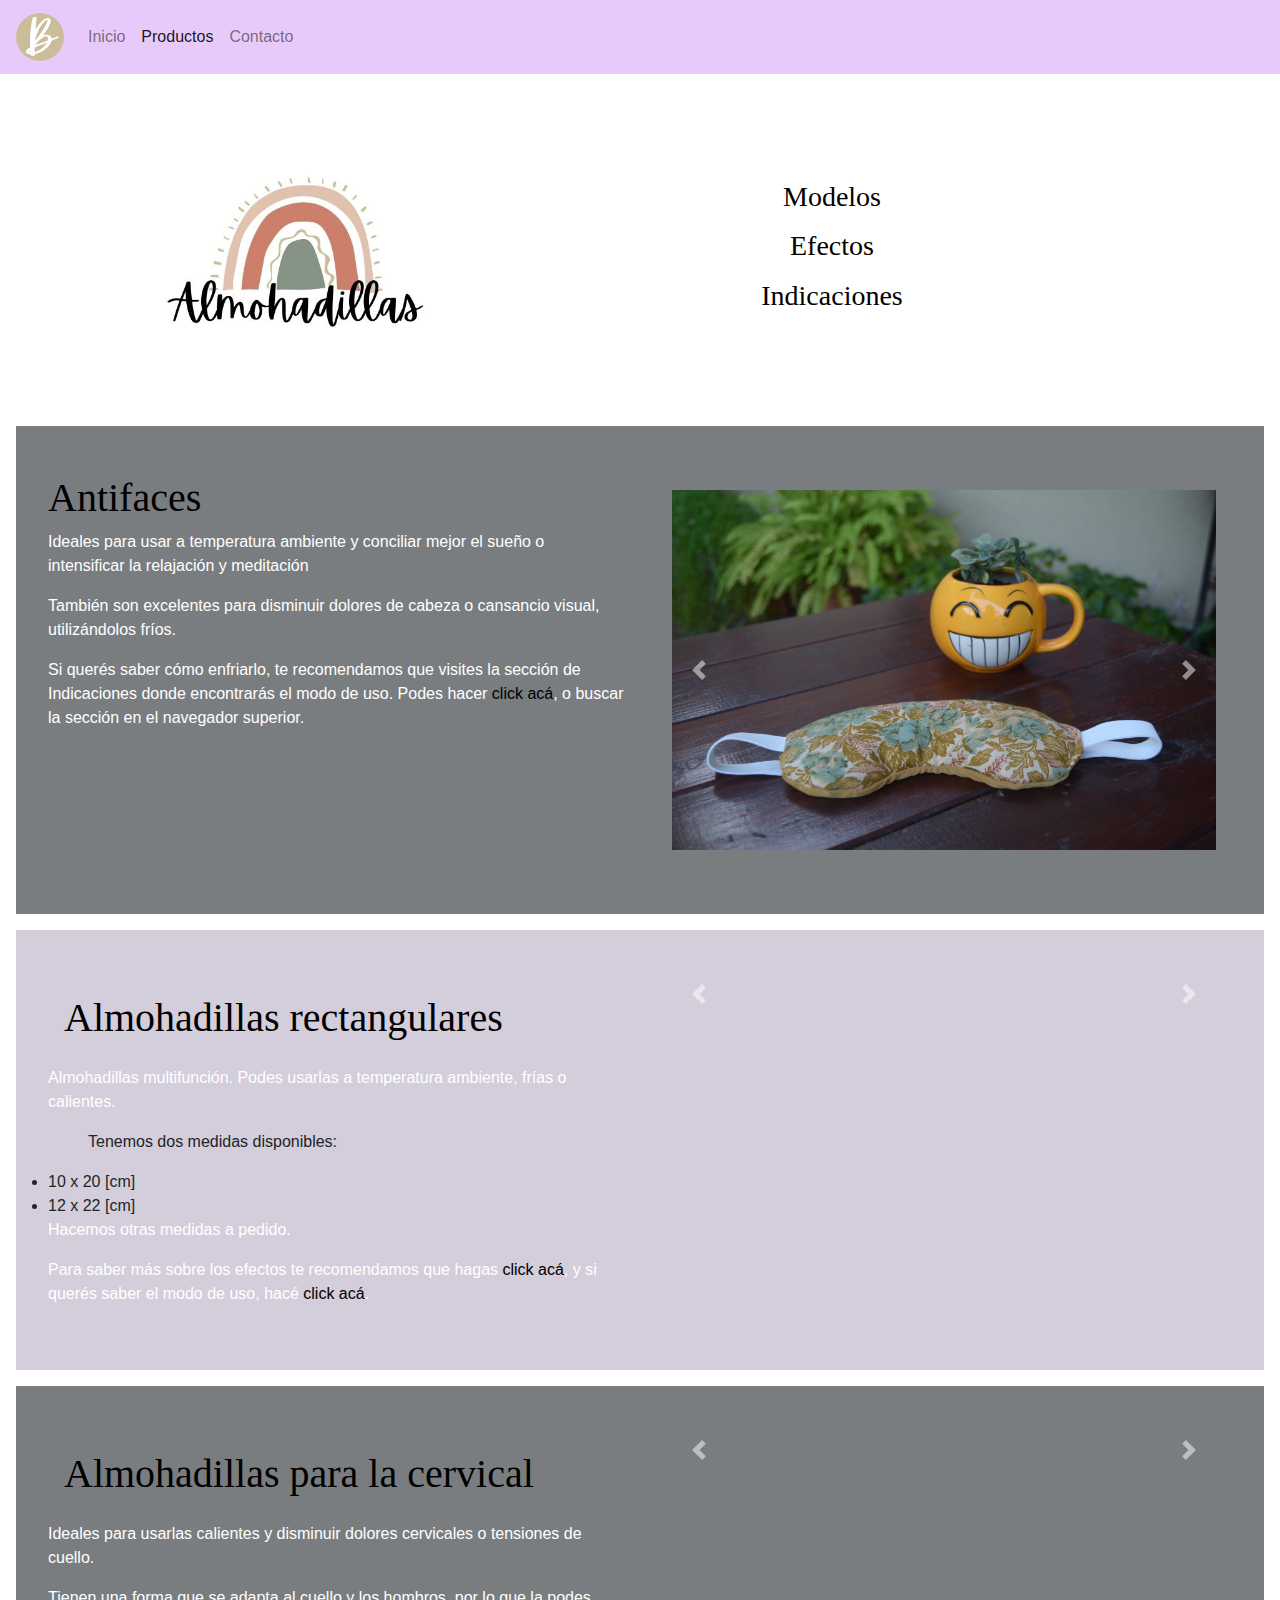
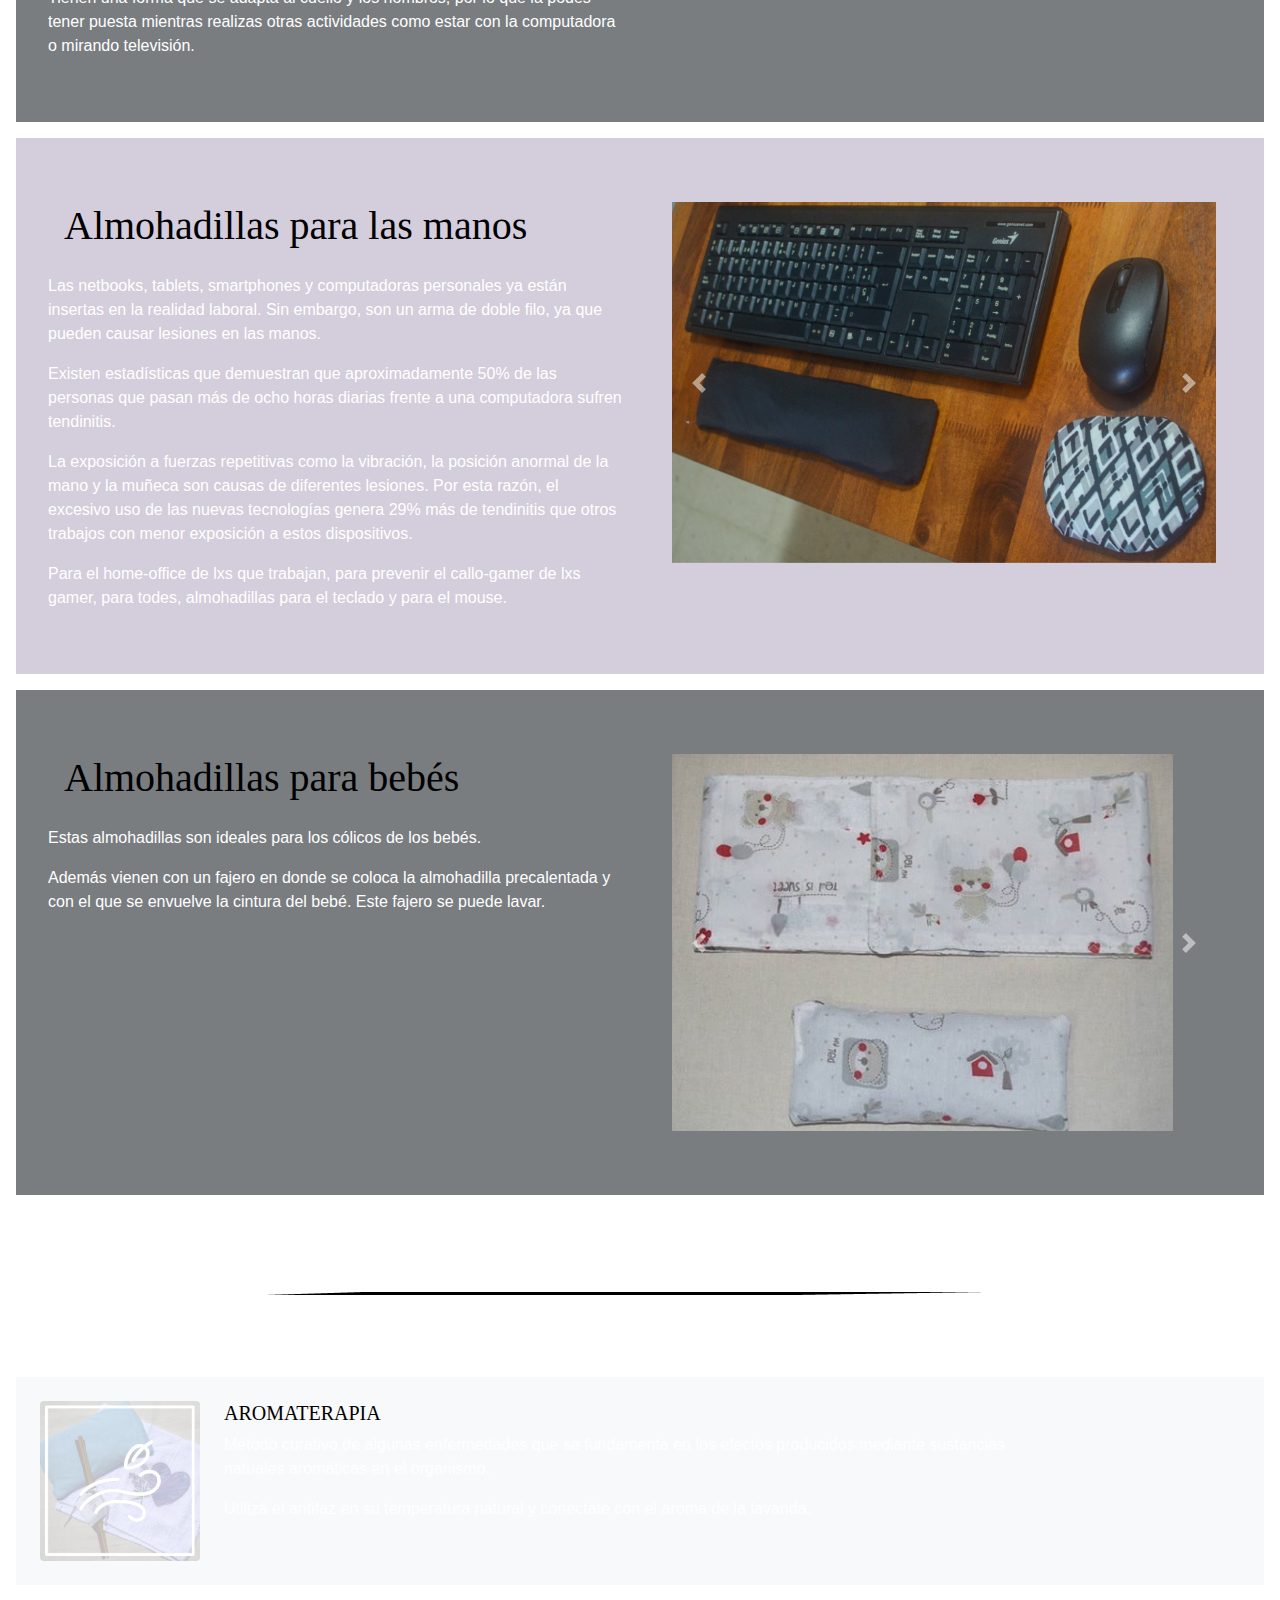
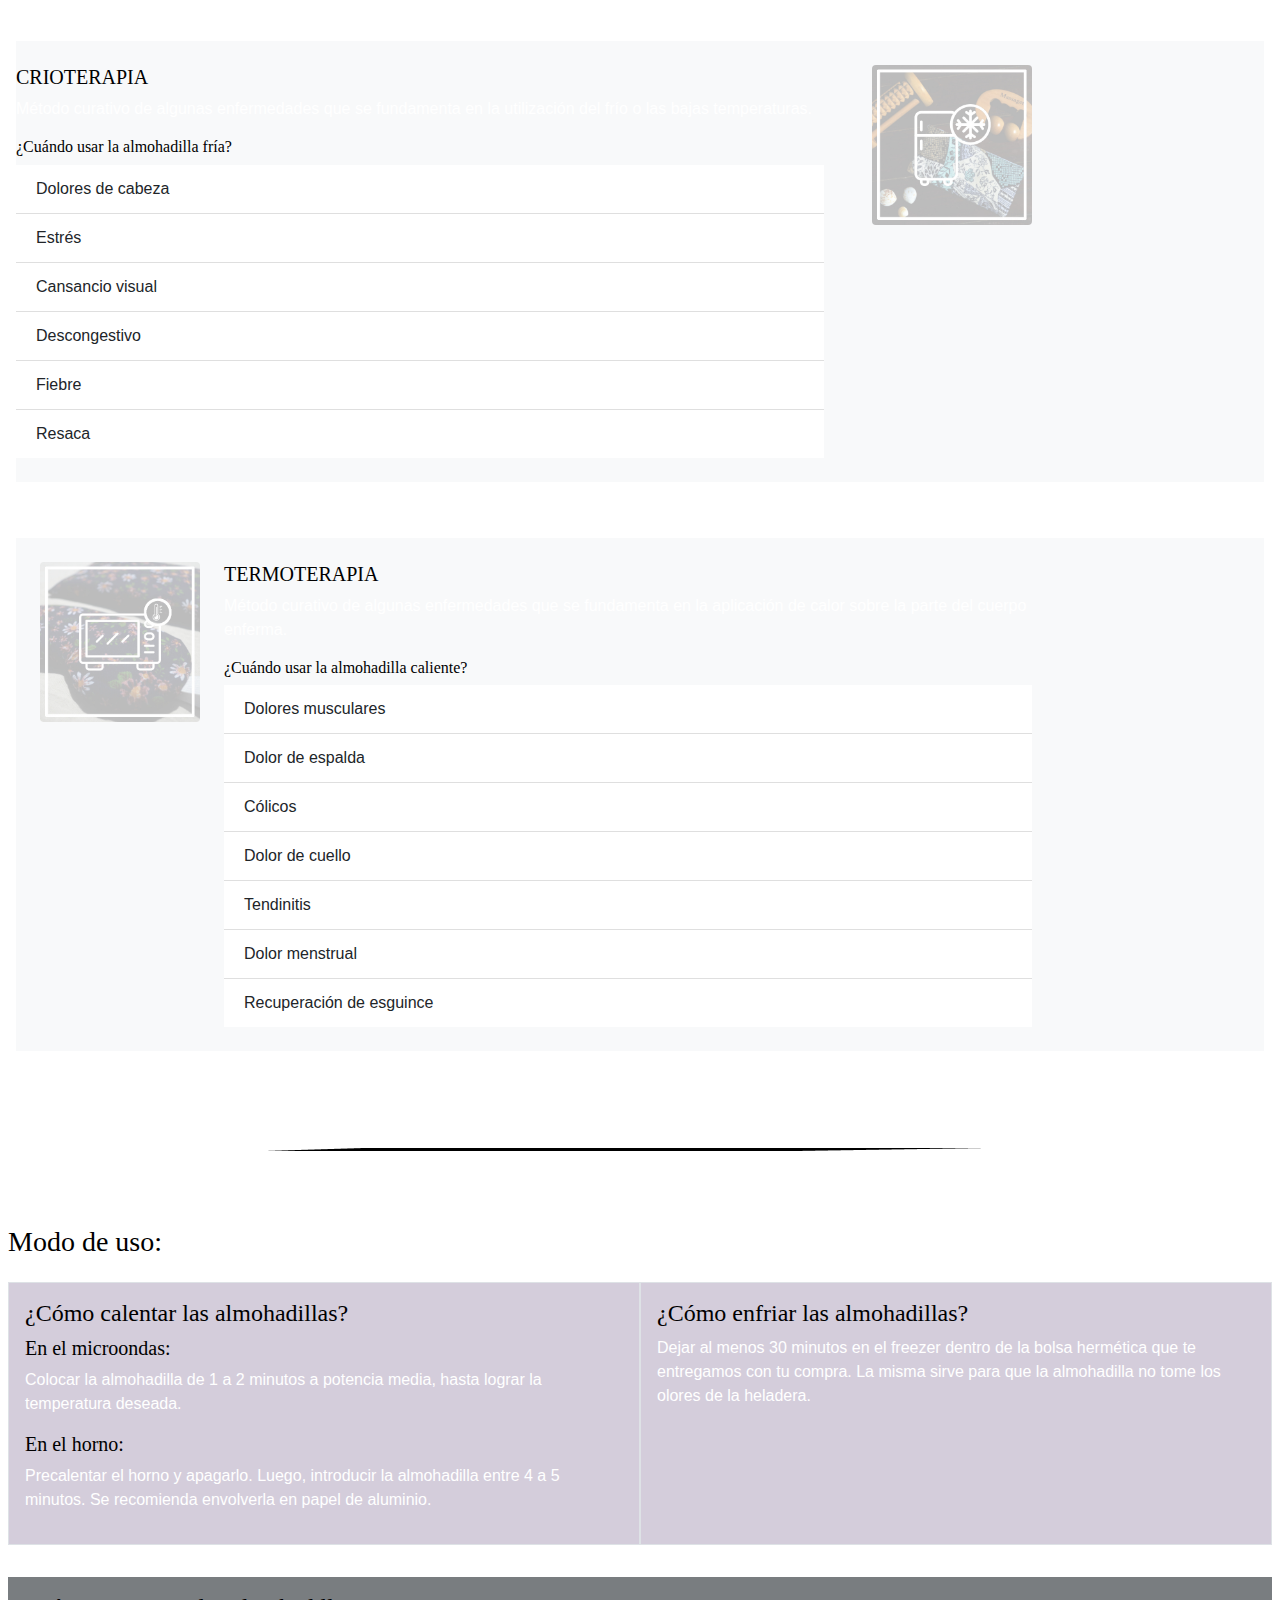
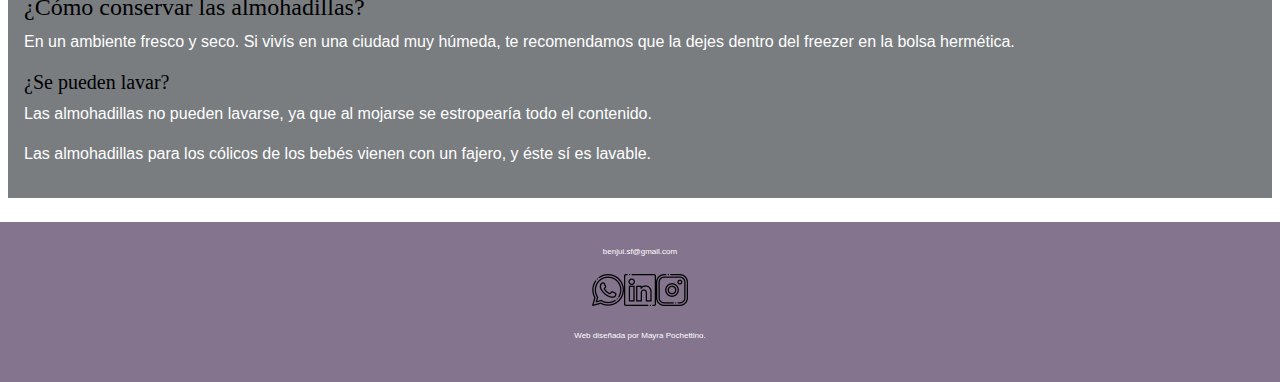
==== commit 76d5d0b4: "askdj" ====
--- a/Almohadillas.html
+++ b/Almohadillas.html
@@ -6,7 +6,9 @@
     <title>Benjui - Productos</title>
     <meta name="viewport" content="width=device-width, initial-scale=1.0" />
     <link rel="stylesheet" href="/css/bootstrap.css">
-
+    <link rel="stylesheet" href="https://cdn.jsdelivr.net/npm/bootstrap@4.5.3/dist/css/bootstrap.min.css" integrity="sha384-TX8t27EcRE3e/ihU7zmQxVncDAy5uIKz4rEkgIXeMed4M0jlfIDPvg6uqKI2xXr2" crossorigin="anonymous">
+    <script src="https://cdn.jsdelivr.net/npm/bootstrap@4.5.3/dist/js/bootstrap.bundle.min.js" integrity="sha384-ho+j7jyWK8fNQe+A12Hb8AhRq26LrZ/JpcUGGOn+Y7RsweNrtN/tE3MoK7ZeZDyx" crossorigin="anonymous"></script>
+    
 </head>
 
 <body>
@@ -427,6 +429,7 @@
                 <a href="https://ar.linkedin.com/in/maypochettino"><img src="/in.png"></a>
                 <a href="https://www.instagram.com/maypochettino/"><img src="/ig.png"></a>
             </div>
+        </br>
             <p>Web diseñada por Mayra Pochettino. </p>
             </br>
         </div>
